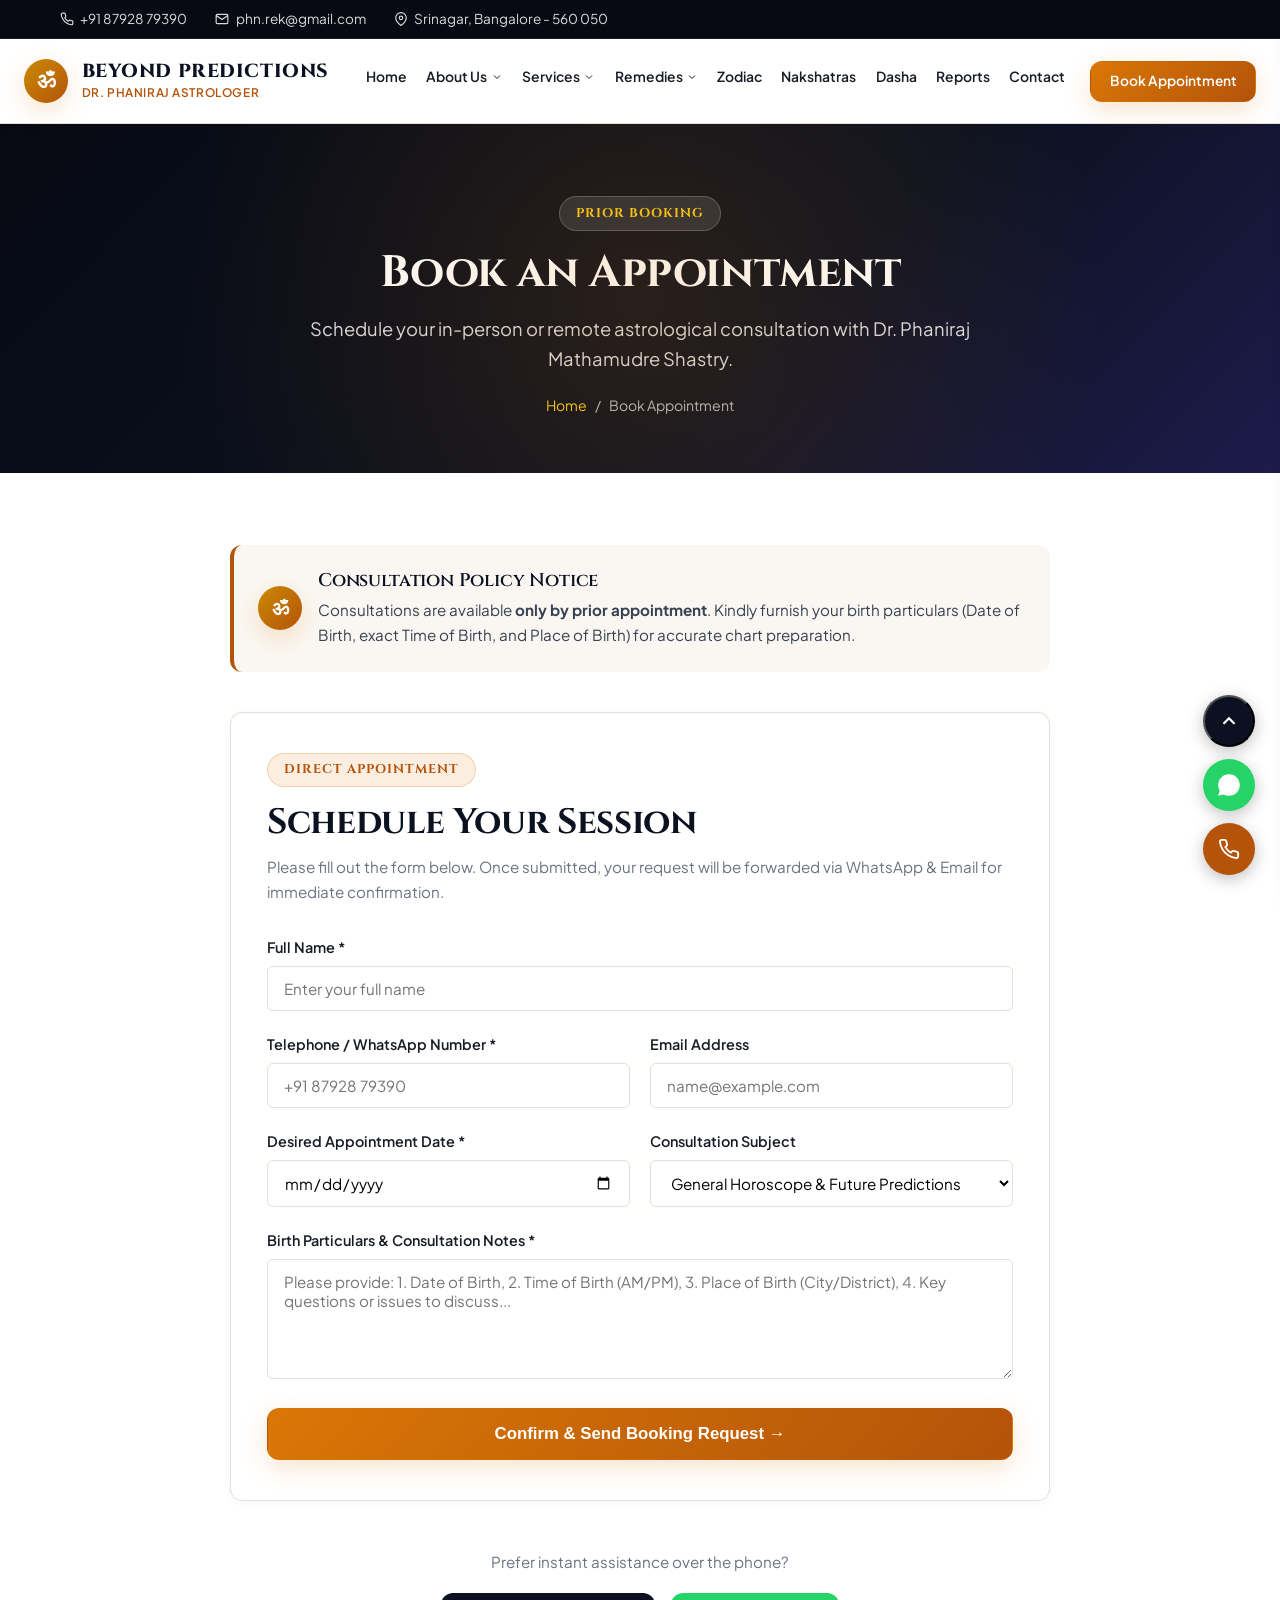
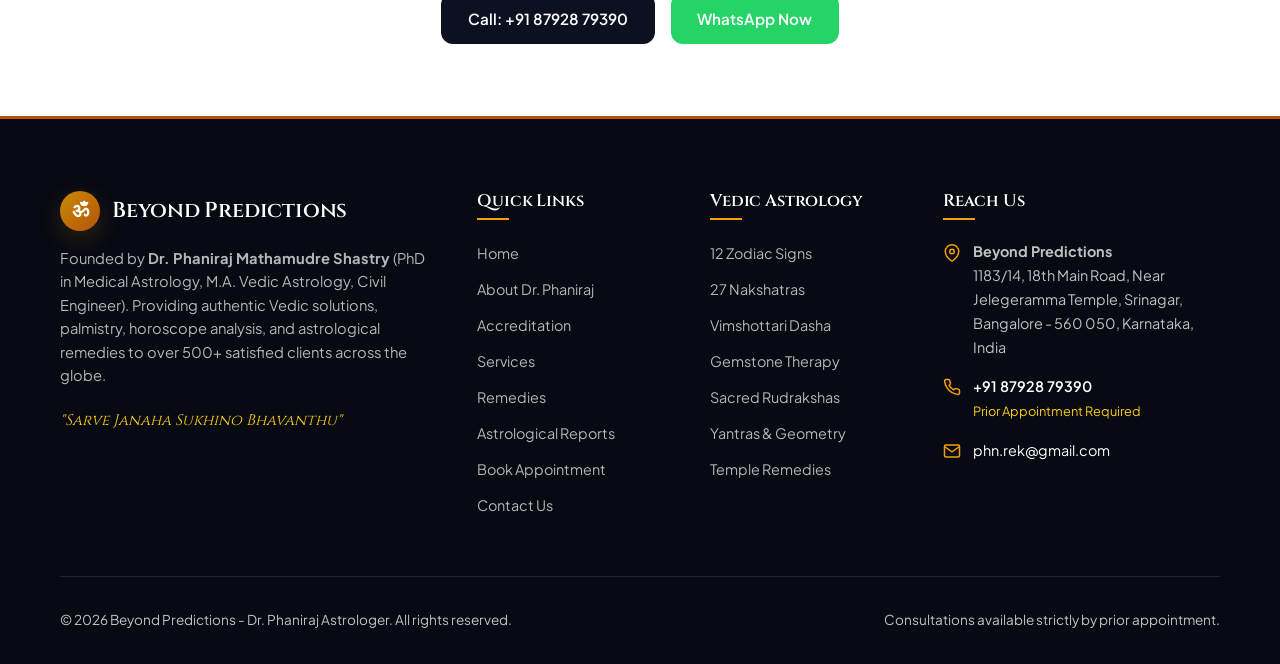
==== appointment.html @ e9496121 "feat: modernize Beyond Predictions website with responsive UI, dynamic carousels, and consolidated a" ====
<!DOCTYPE html>
<html lang="en">
<head>
  <meta charset="UTF-8">
  <meta name="viewport" content="width=device-width, initial-scale=1.0">
  <title>Book an Appointment | Beyond Predictions - Dr. Phaniraj Astrologer</title>
  <meta name="description" content="Book an astrological consultation with Dr. Phaniraj Astrologer in Bangalore. Consultation strictly by prior appointment.">
  <link rel="icon" href="data:image/svg+xml,<svg xmlns=%22http://www.w3.org/2000/svg%22 viewBox=%220 0 100 100%22><text y=%22.9em%22 font-size=%2290%22>ॐ</text></svg>">
  <link rel="stylesheet" href="css/style.css">
</head>
<body>
  <!-- Top Contact Bar -->
  <div class="top-bar">
    <div class="container">
      <div class="top-bar-info">
        <a href="tel:+918792879390">
          <svg width="14" height="14" fill="none" stroke="currentColor" stroke-width="2" viewBox="0 0 24 24"><path d="M22 16.92v3a2 2 0 0 1-2.18 2 19.79 19.79 0 0 1-8.63-3.07 19.5 19.5 0 0 1-6-6 19.79 19.79 0 0 1-3.07-8.67A2 2 0 0 1 4.11 2h3a2 2 0 0 1 2 1.72 12.84 12.84 0 0 0 .7 2.81 2 2 0 0 1-.45 2.11L8.09 9.91a16 16 0 0 0 6 6l1.27-1.27a2 2 0 0 1 2.11-.45 12.84 12.84 0 0 0 2.81.7A2 2 0 0 1 22 16.92z"></path></svg>
          <span>+91 87928 79390</span>
        </a>
        <a href="mailto:phn.rek@gmail.com">
          <svg width="14" height="14" fill="none" stroke="currentColor" stroke-width="2" viewBox="0 0 24 24"><path d="M4 4h16c1.1 0 2 .9 2 2v12c0 1.1-.9 2-2 2H4c-1.1 0-2-.9-2-2V6c0-1.1.9-2 2-2z"></path><polyline points="22,6 12,13 2,6"></polyline></svg>
          <span class="desktop-text">phn.rek@gmail.com</span>
          <span class="mobile-text">Email</span>
        </a>
        <a href="https://www.google.com/maps/search/?api=1&query=Dr.+Phaniraj+Mathamudre+Shastry+(Astrologer)" target="_blank" rel="noopener noreferrer" title="View location on Google Maps">
          <svg width="14" height="14" fill="none" stroke="currentColor" stroke-width="2" viewBox="0 0 24 24"><path d="M21 10c0 7-9 13-9 13s-9-6-9-13a9 9 0 0 1 18 0z"></path><circle cx="12" cy="10" r="3"></circle></svg>
          <span class="desktop-text">Srinagar, Bangalore - 560 050</span>
          <span class="mobile-text">Bangalore</span>
        </a>
      </div>
    </div>
  </div>
  <!-- Main Navigation Header -->
  <header class="site-header">
    <div class="container header-container">
      <a href="index.html" class="brand-logo" title="Beyond Predictions - Dr. Phaniraj Astrologer">
        <div class="brand-emblem">ॐ</div>
        <div class="brand-text">
          <span class="brand-title">BEYOND PREDICTIONS</span>
          <span class="brand-subtitle">Dr. Phaniraj Astrologer</span>
        </div>
      </a>

      <!-- Desktop Nav -->
      <nav>
        <ul class="nav-menu">
          <li class="nav-item">
            <a href="index.html" class="nav-link ">Home</a>
          </li>
          <li class="nav-item">
            <a href="DrPhaniraj.html" class="nav-link ">
              About Us
              <svg class="dropdown-arrow" fill="none" stroke="currentColor" stroke-width="2" viewBox="0 0 24 24"><polyline points="6 9 12 15 18 9"></polyline></svg>
            </a>
            <ul class="dropdown-menu">
              <li><a href="DrPhaniraj.html" class="dropdown-link">About Dr. Phaniraj</a></li>
              <li><a href="DrPhaniraj.html#accreditation" class="dropdown-link">Accreditation &amp; Awards</a></li>
            </ul>
          </li>
          <li class="nav-item">
            <a href="services.html" class="nav-link ">
              Services
              <svg class="dropdown-arrow" fill="none" stroke="currentColor" stroke-width="2" viewBox="0 0 24 24"><polyline points="6 9 12 15 18 9"></polyline></svg>
            </a>
            <ul class="dropdown-menu">
              <li><a href="services.html#hw-problems" class="dropdown-link">Husband &amp; Wife Problem</a></li>
              <li><a href="services.html#fin-problems" class="dropdown-link">Financial Problems</a></li>
              <li><a href="services.html#fam-problems" class="dropdown-link">Family Problem</a></li>
              <li><a href="services.html#fut-predictions" class="dropdown-link">Future Predictions</a></li>
              <li><a href="services.html#love-marriage" class="dropdown-link">Love Marriage</a></li>
              <li><a href="services.html#marriage-compatibility" class="dropdown-link">Marriage Compatibility</a></li>
              <li><a href="services.html#health-problems" class="dropdown-link">Health Problem</a></li>
              <li><a href="services.html#child-education" class="dropdown-link">Child Education</a></li>
              <li><a href="services.html#marital-affairs" class="dropdown-link">Extramarital Affairs</a></li>
            </ul>
          </li>
          <li class="nav-item">
            <a href="remedies.html" class="nav-link ">
              Remedies
              <svg class="dropdown-arrow" fill="none" stroke="currentColor" stroke-width="2" viewBox="0 0 24 24"><polyline points="6 9 12 15 18 9"></polyline></svg>
            </a>
            <ul class="dropdown-menu">
              <li><a href="remedies.html#gems-stone" class="dropdown-link">Gemstones</a></li>
              <li><a href="remedies.html#rudrakshas" class="dropdown-link">Rudrakshas</a></li>
              <li><a href="remedies.html#yantras" class="dropdown-link">Yantras</a></li>
              <li><a href="remedies.html#temples" class="dropdown-link">Temples Guide</a></li>
              <li><a href="remedies.html#alms" class="dropdown-link">Mantras &amp; Charity</a></li>
            </ul>
          </li>
          <li class="nav-item">
            <a href="zodiac.html" class="nav-link ">Zodiac</a>
          </li>
          <li class="nav-item">
            <a href="nakshatras.html" class="nav-link ">Nakshatras</a>
          </li>
          <li class="nav-item">
            <a href="dasha.html" class="nav-link ">Dasha</a>
          </li>
          <li class="nav-item">
            <a href="report.html" class="nav-link ">Reports</a>
          </li>
          <li class="nav-item">
            <a href="contact.html" class="nav-link ">Contact</a>
          </li>
        </ul>
      </nav>

      <div class="header-actions">
        <a href="appointment.html" class="btn btn-primary btn-sm header-cta-btn">Book Appointment</a>
        <button class="mobile-menu-btn" aria-label="Open Navigation Menu">
          <svg width="28" height="28" fill="none" stroke="currentColor" stroke-width="2" viewBox="0 0 24 24"><line x1="3" y1="12" x2="21" y2="12"></line><line x1="3" y1="6" x2="21" y2="6"></line><line x1="3" y1="18" x2="21" y2="18"></line></svg>
        </button>
      </div>
    </div>
  </header>

  <!-- Mobile Drawer -->
  <div class="drawer-backdrop"></div>
  <aside class="mobile-drawer">
    <div class="drawer-header">
      <div class="brand-logo">
        <div class="brand-emblem" style="width: 36px; height: 36px; font-size: 1.1rem;">ॐ</div>
        <span class="brand-title" style="font-size: 1.05rem;">Beyond Predictions</span>
      </div>
      <button class="drawer-close-btn" aria-label="Close Navigation Menu">&times;</button>
    </div>
    <ul class="drawer-menu">
      <li><a href="index.html" class="">Home</a></li>
      <li>
        <a href="DrPhaniraj.html" class="">About Dr. Phaniraj</a>
        <ul class="drawer-submenu">
          <li><a href="DrPhaniraj.html#accreditation">Accreditation &amp; Awards</a></li>
        </ul>
      </li>
      <li>
        <a href="services.html" class="">Astrology Services</a>
        <ul class="drawer-submenu">
          <li><a href="services.html#hw-problems">Husband &amp; Wife Problem</a></li>
          <li><a href="services.html#fin-problems">Financial Problems</a></li>
          <li><a href="services.html#fam-problems">Family Problem</a></li>
          <li><a href="services.html#fut-predictions">Future Predictions</a></li>
          <li><a href="services.html#love-marriage">Love Marriage</a></li>
          <li><a href="services.html#marriage-compatibility">Marriage Compatibility</a></li>
          <li><a href="services.html#health-problems">Health Problem</a></li>
          <li><a href="services.html#child-education">Child Education</a></li>
          <li><a href="services.html#marital-affairs">Extramarital Affairs</a></li>
        </ul>
      </li>
      <li>
        <a href="remedies.html" class="">Vedic Remedies</a>
        <ul class="drawer-submenu">
          <li><a href="remedies.html#gems-stone">Gemstones</a></li>
          <li><a href="remedies.html#rudrakshas">Rudrakshas</a></li>
          <li><a href="remedies.html#yantras">Yantras</a></li>
          <li><a href="remedies.html#temples">Temples Guide</a></li>
          <li><a href="remedies.html#alms">Mantras &amp; Charity</a></li>
        </ul>
      </li>
      <li><a href="zodiac.html" class="">Zodiac Signs</a></li>
      <li><a href="nakshatras.html" class="">27 Nakshatras</a></li>
      <li><a href="dasha.html" class="">Dasha</a></li>
      <li><a href="report.html" class="">Astrological Reports</a></li>
      <li><a href="contact.html" class="">Contact Us</a></li>
    </ul>
    <div class="drawer-footer">
      <a href="appointment.html" class="btn btn-primary" style="width: 100%;">Book Appointment</a>
      <a href="https://wa.me/918792879390" target="_blank" class="btn btn-whatsapp" style="width: 100%;">WhatsApp Us</a>
    </div>
  </aside>
<main>
  <!-- Page Hero Banner -->
  <section class="page-hero">
    <div class="container">
      <span class="badge-spiritual" style="background: rgba(255,255,255,0.12); color: var(--gold-400); border-color: rgba(255,255,255,0.2);">Prior Booking</span>
      <h1>Book an Appointment</h1>
      <p>Schedule your in-person or remote astrological consultation with Dr. Phaniraj Mathamudre Shastry.</p>
      <div class="breadcrumbs">
        <a href="index.html">Home</a>
        <span>/</span>
        <span>Book Appointment</span>
      </div>
    </div>
  </section>

  <!-- Appointment Booking Section -->
  <section class="section bg-white">
    <div class="container" style="max-width: 860px;">
      <!-- Notice Alert -->
      <div style="background: var(--bg-warm); border-left: 4px solid var(--amber-primary); padding: 1.5rem; border-radius: var(--radius-md); margin-bottom: 2.5rem; display: flex; align-items: center; gap: 1rem;">
        <div class="brand-emblem" style="width: 44px; height: 44px; font-size: 1.25rem;">ॐ</div>
        <div>
          <h4 style="margin-bottom: 0.25rem; color: var(--cosmic-navy);">Consultation Policy Notice</h4>
          <p style="margin-bottom: 0; color: var(--text-body); font-size: 0.95rem;">
            Consultations are available <strong>only by prior appointment</strong>. Kindly furnish your birth particulars (Date of Birth, exact Time of Birth, and Place of Birth) for accurate chart preparation.
          </p>
        </div>
      </div>

      <!-- Booking Form -->
      <div class="form-card">
        <span class="badge-spiritual">Direct Appointment</span>
        <h2 style="margin-bottom: 0.5rem;">Schedule Your Session</h2>
        <p style="color: var(--text-muted); font-size: 0.95rem; margin-bottom: 2rem;">Please fill out the form below. Once submitted, your request will be forwarded via WhatsApp &amp; Email for immediate confirmation.</p>

        <form class="astrology-form" id="appointmentPageForm">
          <div class="form-group">
            <label class="form-label" for="apptName">Full Name *</label>
            <input type="text" name="fname" id="apptName" class="form-control" placeholder="Enter your full name" required>
          </div>

          <div class="form-row">
            <div class="form-group">
              <label class="form-label" for="apptPhone">Telephone / WhatsApp Number *</label>
              <input type="tel" name="telephone" id="apptPhone" class="form-control" placeholder="+91 87928 79390" required>
            </div>
            <div class="form-group">
              <label class="form-label" for="apptEmail">Email Address</label>
              <input type="email" name="email" id="apptEmail" class="form-control" placeholder="name@example.com">
            </div>
          </div>

          <div class="form-row">
            <div class="form-group">
              <label class="form-label" for="apptDate">Desired Appointment Date *</label>
              <input type="date" name="date" id="apptDate" class="form-control" required>
            </div>
            <div class="form-group">
              <label class="form-label" for="apptService">Consultation Subject</label>
              <select name="service" id="apptService" class="form-control">
                <option value="Horoscope & Future Predictions">General Horoscope &amp; Future Predictions</option>
                <option value="Husband & Wife Problem">Husband &amp; Wife Problem</option>
                <option value="Financial & Business Problems">Financial &amp; Business Problems</option>
                <option value="Family Problems">Family Problems</option>
                <option value="Marriage Compatibility">Marriage Compatibility (Kundali Milan)</option>
                <option value="Health & Medical Astrology">Health &amp; Medical Astrology</option>
                <option value="Child Education & Career">Child Education &amp; Career</option>
                <option value="Gemstones & Rudrakshas">Gemstones &amp; Rudrakshas Recommendation</option>
                <option value="50-Page Astrology Report">50-Page Astrology Report (₹750/-)</option>
              </select>
            </div>
          </div>

          <div class="form-group">
            <label class="form-label" for="apptContent">Birth Particulars &amp; Consultation Notes *</label>
            <textarea name="content" id="apptContent" class="form-control" placeholder="Please provide: 1. Date of Birth, 2. Time of Birth (AM/PM), 3. Place of Birth (City/District), 4. Key questions or issues to discuss..." required></textarea>
          </div>

          <button type="submit" class="btn btn-primary btn-lg" style="width: 100%;">
            Confirm &amp; Send Booking Request &rarr;
          </button>
        </form>
      </div>

      <div style="margin-top: 3rem; text-align: center;">
        <p style="color: var(--text-muted); font-size: 0.95rem;">Prefer instant assistance over the phone?</p>
        <div style="display: flex; justify-content: center; gap: 1rem; flex-wrap: wrap;">
          <a href="tel:+918792879390" class="btn btn-secondary">Call: +91 87928 79390</a>
          <a href="https://wa.me/918792879390" target="_blank" class="btn btn-whatsapp">WhatsApp Now</a>
        </div>
      </div>
    </div>
  </section>
</main>
  <!-- Footer -->
  <footer class="site-footer">
    <div class="container">
      <div class="footer-grid">
        <div class="footer-brand">
          <div style="display: flex; align-items: center; gap: 0.75rem; margin-bottom: 1rem;">
            <div class="brand-emblem" style="width: 40px; height: 40px; font-size: 1.25rem;">ॐ</div>
            <h3 style="margin-bottom: 0;">Beyond Predictions</h3>
          </div>
          <p>Founded by <strong>Dr. Phaniraj Mathamudre Shastry</strong> (PhD in Medical Astrology, M.A. Vedic Astrology, Civil Engineer). Providing authentic Vedic solutions, palmistry, horoscope analysis, and astrological remedies to over 500+ satisfied clients across the globe.</p>
          <div style="margin-top: 1.25rem; font-style: italic; color: var(--gold-400); font-family: var(--font-heading); font-size: 0.95rem;">
            "Sarve Janaha Sukhino Bhavanthu"
          </div>
        </div>

        <div class="footer-col">
          <h4>Quick Links</h4>
          <ul class="footer-links">
            <li><a href="index.html">Home</a></li>
            <li><a href="DrPhaniraj.html">About Dr. Phaniraj</a></li>
            <li><a href="DrPhaniraj.html#accreditation">Accreditation</a></li>
            <li><a href="services.html">Services</a></li>
            <li><a href="remedies.html">Remedies</a></li>
            <li><a href="report.html">Astrological Reports</a></li>
            <li><a href="appointment.html">Book Appointment</a></li>
            <li><a href="contact.html">Contact Us</a></li>
          </ul>
        </div>

        <div class="footer-col">
          <h4>Vedic Astrology</h4>
          <ul class="footer-links">
            <li><a href="zodiac.html">12 Zodiac Signs</a></li>
            <li><a href="nakshatras.html">27 Nakshatras</a></li>
            <li><a href="dasha.html">Vimshottari Dasha</a></li>
            <li><a href="remedies.html#gems-stone">Gemstone Therapy</a></li>
            <li><a href="remedies.html#rudrakshas">Sacred Rudrakshas</a></li>
            <li><a href="remedies.html#yantras">Yantras &amp; Geometry</a></li>
            <li><a href="remedies.html#temples">Temple Remedies</a></li>
          </ul>
        </div>

        <div class="footer-col">
          <h4>Reach Us</h4>
          <div class="footer-contact-item">
            <svg width="18" height="18" fill="none" stroke="currentColor" stroke-width="2" viewBox="0 0 24 24"><path d="M21 10c0 7-9 13-9 13s-9-6-9-13a9 9 0 0 1 18 0z"></path><circle cx="12" cy="10" r="3"></circle></svg>
            <div>
              <strong>Beyond Predictions</strong><br/>
              1183/14, 18th Main Road, Near Jelegeramma Temple, Srinagar, Bangalore - 560 050, Karnataka, India
            </div>
          </div>
          <div class="footer-contact-item">
            <svg width="18" height="18" fill="none" stroke="currentColor" stroke-width="2" viewBox="0 0 24 24"><path d="M22 16.92v3a2 2 0 0 1-2.18 2 19.79 19.79 0 0 1-8.63-3.07 19.5 19.5 0 0 1-6-6 19.79 19.79 0 0 1-3.07-8.67A2 2 0 0 1 4.11 2h3a2 2 0 0 1 2 1.72 12.84 12.84 0 0 0 .7 2.81 2 2 0 0 1-.45 2.11L8.09 9.91a16 16 0 0 0 6 6l1.27-1.27a2 2 0 0 1 2.11-.45 12.84 12.84 0 0 0 2.81.7A2 2 0 0 1 22 16.92z"></path></svg>
            <div>
              <a href="tel:+918792879390" style="color: #ffffff; font-weight: 600;">+91 87928 79390</a><br/>
              <span style="font-size: 0.8rem; color: var(--gold-400);">Prior Appointment Required</span>
            </div>
          </div>
          <div class="footer-contact-item">
            <svg width="18" height="18" fill="none" stroke="currentColor" stroke-width="2" viewBox="0 0 24 24"><path d="M4 4h16c1.1 0 2 .9 2 2v12c0 1.1-.9 2-2 2H4c-1.1 0-2-.9-2-2V6c0-1.1.9-2 2-2z"></path><polyline points="22,6 12,13 2,6"></polyline></svg>
            <div>
              <a href="mailto:phn.rek@gmail.com" style="color: #ffffff;">phn.rek@gmail.com</a>
            </div>
          </div>
        </div>
      </div>

      <div class="footer-bottom">
        <div>
          &copy; 2026 Beyond Predictions - Dr. Phaniraj Astrologer. All rights reserved.
        </div>
        <div>
          Consultations available strictly by prior appointment.
        </div>
      </div>
    </div>
  </footer>

  <!-- Floating Action Buttons -->
  <div class="fab-container">
    <button class="fab-btn back-to-top" aria-label="Scroll to top">
      <svg width="22" height="22" fill="none" stroke="currentColor" stroke-width="2.5" viewBox="0 0 24 24"><polyline points="18 15 12 9 6 15"></polyline></svg>
    </button>
    <a href="https://wa.me/918792879390" target="_blank" class="fab-btn fab-whatsapp" aria-label="Chat on WhatsApp" title="WhatsApp Us">
      <svg width="26" height="26" fill="currentColor" viewBox="0 0 24 24"><path d="M12.031 6.172c-3.181 0-5.767 2.586-5.768 5.766-.001 1.298.38 2.27 1.019 3.287l-.582 2.128 2.182-.573c.978.58 1.911.928 3.145.929 3.178 0 5.767-2.587 5.768-5.766.001-3.187-2.575-5.77-5.764-5.771zm3.392 8.244c-.144.405-.837.774-1.17.824-.312.045-.694.072-2.115-.516-1.785-.738-2.92-2.553-3.01-2.671-.088-.118-.72-1.02-.72-1.944 0-.924.472-1.378.64-1.568.169-.19.37-.238.494-.238.125 0 .25 0 .36.006.116.006.27-.044.422.321.157.378.536 1.309.584 1.405.048.096.08.209.016.336-.064.127-.097.206-.192.318-.096.112-.202.25-.288.336-.097.097-.198.203-.086.395.112.192.497.82 1.066 1.328.733.654 1.352.856 1.545.952.192.096.305.08.417-.048.112-.128.481-.561.61-.754.128-.192.257-.16.433-.096.176.064 1.116.526 1.308.622.192.096.32.144.368.224.048.08.048.464-.096.869zM12 2C6.477 2 2 6.477 2 12c0 1.89.525 3.66 1.438 5.168L2 22l4.98-1.307A9.957 9.957 0 0 0 12 22c5.523 0 10-4.477 10-10S17.523 2 12 2z"/></svg>
    </a>
    <a href="tel:+918792879390" class="fab-btn fab-call" aria-label="Call Dr. Phaniraj" title="Call Now">
      <svg width="22" height="22" fill="none" stroke="currentColor" stroke-width="2" viewBox="0 0 24 24"><path d="M22 16.92v3a2 2 0 0 1-2.18 2 19.79 19.79 0 0 1-8.63-3.07 19.5 19.5 0 0 1-6-6 19.79 19.79 0 0 1-3.07-8.67A2 2 0 0 1 4.11 2h3a2 2 0 0 1 2 1.72 12.84 12.84 0 0 0 .7 2.81 2 2 0 0 1-.45 2.11L8.09 9.91a16 16 0 0 0 6 6l1.27-1.27a2 2 0 0 1 2.11-.45 12.84 12.84 0 0 0 2.81.7A2 2 0 0 1 22 16.92z"></path></svg>
    </a>
  </div>

  <!-- Submission / Confirmation Modal -->
  <div class="custom-modal" id="successModal">
    <div class="custom-modal-card">
      <div style="font-size: 3rem; margin-bottom: 0.5rem;">🙏</div>
      <h3 style="color: var(--cosmic-navy); margin-bottom: 0.5rem;">Booking Request Ready</h3>
      <p style="color: var(--text-muted); font-size: 0.95rem; margin-bottom: 1.5rem;">
        Thank you for submitting your details. To confirm your appointment with Dr. Phaniraj immediately, please choose your preferred method below:
      </p>
      <div style="display: flex; flex-direction: column; gap: 0.85rem;">
        <a href="#" id="modalWhatsappBtn" target="_blank" class="btn btn-whatsapp" style="width: 100%;">
          <svg width="20" height="20" fill="currentColor" viewBox="0 0 24 24"><path d="M12.031 6.172c-3.181 0-5.767 2.586-5.768 5.766-.001 1.298.38 2.27 1.019 3.287l-.582 2.128 2.182-.573c.978.58 1.911.928 3.145.929 3.178 0 5.767-2.587 5.768-5.766.001-3.187-2.575-5.77-5.764-5.771zm3.392 8.244c-.144.405-.837.774-1.17.824-.312.045-.694.072-2.115-.516-1.785-.738-2.92-2.553-3.01-2.671-.088-.118-.72-1.02-.72-1.944 0-.924.472-1.378.64-1.568.169-.19.37-.238.494-.238.125 0 .25 0 .36.006.116.006.27-.044.422.321.157.378.536 1.309.584 1.405.048.096.08.209.016.336-.064.127-.097.206-.192.318-.096.112-.202.25-.288.336-.097.097-.198.203-.086.395.112.192.497.82 1.066 1.328.733.654 1.352.856 1.545.952.192.096.305.08.417-.048.112-.128.481-.561.61-.754.128-.192.257-.16.433-.096.176.064 1.116.526 1.308.622.192.096.32.144.368.224.048.08.048.464-.096.869zM12 2C6.477 2 2 6.477 2 12c0 1.89.525 3.66 1.438 5.168L2 22l4.98-1.307A9.957 9.957 0 0 0 12 22c5.523 0 10-4.477 10-10S17.523 2 12 2z"/></svg>
          Send via WhatsApp (+91 87928 79390)
        </a>
        <a href="#" id="modalEmailBtn" class="btn btn-secondary" style="width: 100%;">
          <svg width="20" height="20" fill="none" stroke="currentColor" stroke-width="2" viewBox="0 0 24 24"><path d="M4 4h16c1.1 0 2 .9 2 2v12c0 1.1-.9 2-2 2H4c-1.1 0-2-.9-2-2V6c0-1.1.9-2 2-2z"></path><polyline points="22,6 12,13 2,6"></polyline></svg>
          Send via Email (phn.rek@gmail.com)
        </a>
        <button type="button" id="modalCloseBtn" class="btn btn-outline" style="width: 100%;">Close</button>
      </div>
    </div>
  </div>

  <!-- Lightbox Modal -->
  <div class="lightbox-modal" id="lightboxModal">
    <div class="lightbox-content">
      <button class="lightbox-close" aria-label="Close Preview">&times;</button>
      <img src="" alt="Accreditation Preview" class="lightbox-img" />
      <div class="lightbox-caption"></div>
    </div>
  </div>
<script src="js/main.js"></script>
</body>
</html>
---- css/style.css ----
/* ==========================================================================
   BEYOND PREDICTIONS - MODERN VEDIC ASTROLOGY DESIGN SYSTEM
   Dr. Phaniraj Astrologer | Pure HTML5, CSS3 & JavaScript for GitHub Pages
   ========================================================================== */

/* --- GOOGLE FONTS --- */
@import url('https://fonts.googleapis.com/css2?family=Cinzel:wght@500;600;700;800;900&family=Playfair+Display:ital,wght@0,500;0,600;0,700;1,500&family=Plus+Jakarta+Sans:wght@300;400;500;600;700&display=swap');

/* --- CSS VARIABLES --- */
:root {
  /* Color Palette - Vedic Luxury & Cosmic Midnight */
  --gold-50: #fefce8;
  --gold-100: #fef9c3;
  --gold-200: #fef08a;
  --gold-400: #facc15;
  --gold-500: #eab308;
  --gold-600: #ca8a04;
  --gold-700: #a16207;
  --gold-800: #854d0e;
  
  --amber-primary: #b45309;
  --amber-light: #d97706;
  --amber-bright: #f59e0b;
  --amber-glow: rgba(217, 119, 6, 0.25);
  
  --cosmic-navy: #0b1120;
  --cosmic-slate: #1e293b;
  --cosmic-indigo: #1e1b4b;
  --cosmic-dark: #070a13;
  
  --bg-warm: #faf7f2;
  --bg-cream: #f4efe6;
  --surface-card: #ffffff;
  --surface-card-hover: #fdfbf7;
  
  --text-dark: #181c24;
  --text-body: #374151;
  --text-muted: #6b7280;
  --text-light: #f9fafb;
  
  --border-subtle: #e7dfd5;
  --border-gold: rgba(180, 83, 9, 0.35);
  
  --shadow-sm: 0 2px 8px rgba(11, 17, 32, 0.04);
  --shadow-md: 0 6px 20px rgba(11, 17, 32, 0.08);
  --shadow-lg: 0 12px 32px rgba(11, 17, 32, 0.12);
  --shadow-gold: 0 8px 24px rgba(217, 119, 6, 0.2);
  
  /* Typography */
  --font-serif: 'Playfair Display', Georgia, serif;
  --font-heading: 'Cinzel', 'Playfair Display', serif;
  --font-sans: 'Plus Jakarta Sans', -apple-system, BlinkMacSystemFont, "Segoe UI", Roboto, sans-serif;
  
  /* Radii & Transitions */
  --radius-sm: 6px;
  --radius-md: 12px;
  --radius-lg: 20px;
  --radius-full: 9999px;
  --transition: all 0.3s cubic-bezier(0.4, 0, 0.2, 1);
}

/* --- RESET & GLOBAL STYLES --- */
*, *::before, *::after {
  box-sizing: border-box;
  margin: 0;
  padding: 0;
}

html {
  scroll-behavior: smooth;
  font-size: 16px;
  text-rendering: optimizeLegibility;
  -webkit-font-smoothing: antialiased;
}

body {
  font-family: var(--font-sans);
  background-color: var(--bg-warm);
  color: var(--text-body);
  line-height: 1.65;
  overflow-x: hidden;
  min-height: 100vh;
  display: flex;
  flex-direction: column;
}

img {
  max-width: 100%;
  height: auto;
  display: block;
}

a {
  color: var(--amber-primary);
  text-decoration: none;
  transition: var(--transition);
}

a:hover {
  color: var(--amber-light);
}

h1, h2, h3, h4, h5, h6 {
  font-family: var(--font-heading);
  color: var(--cosmic-navy);
  line-height: 1.3;
  margin-bottom: 0.75rem;
  letter-spacing: -0.01em;
}

h1 { font-size: clamp(2rem, 4vw, 2.75rem); font-weight: 700; }
h2 { font-size: clamp(1.6rem, 3vw, 2.2rem); font-weight: 700; }
h3 { font-size: clamp(1.25rem, 2.2vw, 1.5rem); font-weight: 600; }
h4 { font-size: 1.15rem; font-weight: 600; }

p {
  margin-bottom: 1.15rem;
}

ul, ol {
  margin-bottom: 1.25rem;
  padding-left: 1.5rem;
}

li {
  margin-bottom: 0.5rem;
}

/* --- UTILITY CLASSES --- */
.container {
  width: 100%;
  max-width: 1200px;
  margin-left: auto;
  margin-right: auto;
  padding-left: 1.25rem;
  padding-right: 1.25rem;
}

.section {
  padding: 4.5rem 0;
}

.section-sm {
  padding: 2.5rem 0;
}

.bg-white {
  background-color: #ffffff;
}

.bg-cream {
  background-color: var(--bg-cream);
}

.bg-cosmic {
  background: linear-gradient(135deg, var(--cosmic-navy) 0%, var(--cosmic-indigo) 100%);
  color: #f1f5f9;
}

.bg-cosmic h1, .bg-cosmic h2, .bg-cosmic h3, .bg-cosmic h4 {
  color: #ffffff;
}

.text-center { text-align: center; }
.text-gold { color: var(--gold-600); }
.text-amber { color: var(--amber-light); }

.badge-spiritual {
  display: inline-flex;
  align-items: center;
  gap: 0.4rem;
  padding: 0.35rem 1rem;
  border-radius: var(--radius-full);
  background: rgba(217, 119, 6, 0.12);
  color: var(--amber-primary);
  font-family: var(--font-heading);
  font-size: 0.8rem;
  font-weight: 700;
  letter-spacing: 0.08em;
  text-transform: uppercase;
  margin-bottom: 0.85rem;
  border: 1px solid rgba(217, 119, 6, 0.25);
}

.section-title-wrap {
  text-align: center;
  max-width: 760px;
  margin: 0 auto 3rem auto;
}

.section-title-wrap .gold-divider {
  width: 60px;
  height: 3px;
  background: linear-gradient(90deg, transparent, var(--amber-bright), transparent);
  margin: 0.75rem auto 1.25rem auto;
  border-radius: 2px;
}

.section-title-wrap p {
  color: var(--text-muted);
  font-size: 1.05rem;
}

/* --- BUTTONS --- */
.btn {
  display: inline-flex;
  align-items: center;
  justify-content: center;
  gap: 0.5rem;
  padding: 0.75rem 1.6rem;
  font-size: 0.95rem;
  font-weight: 600;
  border-radius: var(--radius-md);
  border: 1px solid transparent;
  cursor: pointer;
  transition: var(--transition);
  text-align: center;
  white-space: nowrap;
}

.btn-primary {
  background: linear-gradient(135deg, var(--amber-light) 0%, var(--amber-primary) 100%);
  color: #ffffff;
  box-shadow: var(--shadow-gold);
}

.btn-primary:hover {
  background: linear-gradient(135deg, var(--amber-bright) 0%, var(--amber-light) 100%);
  color: #ffffff;
  transform: translateY(-2px);
  box-shadow: 0 10px 28px rgba(217, 119, 6, 0.35);
}

.btn-secondary {
  background: var(--cosmic-navy);
  color: #ffffff;
}

.btn-secondary:hover {
  background: var(--cosmic-slate);
  color: #ffffff;
  transform: translateY(-2px);
}

.btn-outline {
  background: transparent;
  border-color: var(--amber-primary);
  color: var(--amber-primary);
}

.btn-outline:hover {
  background: var(--amber-primary);
  color: #ffffff;
  transform: translateY(-2px);
}

.btn-outline-white {
  background: transparent;
  border-color: rgba(255, 255, 255, 0.4);
  color: #ffffff;
}

.btn-outline-white:hover {
  background: #ffffff;
  color: var(--cosmic-navy);
  border-color: #ffffff;
}

.btn-whatsapp {
  background: #25D366;
  color: #ffffff;
  font-weight: 600;
}

.btn-whatsapp:hover {
  background: #20bd5a;
  color: #ffffff;
  transform: translateY(-2px);
  box-shadow: 0 8px 20px rgba(37, 211, 102, 0.3);
}

.btn-sm {
  padding: 0.45rem 1rem;
  font-size: 0.85rem;
}

.btn-lg {
  padding: 0.95rem 2.2rem;
  font-size: 1.05rem;
}

/* --- TOP ANNOUNCEMENT BAR --- */
.top-bar {
  background: var(--cosmic-dark);
  color: rgba(255, 255, 255, 0.85);
  font-size: 0.85rem;
  padding: 0.5rem 0;
  border-bottom: 1px solid rgba(255, 255, 255, 0.08);
}

.top-bar .container {
  display: flex;
  justify-content: flex-start;
  align-items: center;
  flex-wrap: wrap;
  gap: 0.5rem;
}

.top-bar-info {
  display: flex;
  align-items: center;
  gap: 1.75rem;
  flex-wrap: wrap;
}

.top-bar-info a {
  color: rgba(255, 255, 255, 0.85);
  display: inline-flex;
  align-items: center;
  gap: 0.4rem;
}

.top-bar-info a:hover {
  color: var(--gold-400);
}

.desktop-text {
  display: inline;
}

.mobile-text {
  display: none;
}

.top-bar-notice {
  color: var(--gold-400);
  font-weight: 500;
  display: inline-flex;
  align-items: center;
  gap: 0.35rem;
}

/* --- HEADER & NAVIGATION --- */
.site-header {
  position: sticky;
  top: 0;
  z-index: 1000;
  background: rgba(255, 255, 255, 0.96);
  backdrop-filter: blur(10px);
  -webkit-backdrop-filter: blur(10px);
  border-bottom: 1px solid var(--border-subtle);
  transition: var(--transition);
}

.site-header.scrolled {
  box-shadow: var(--shadow-md);
  background: #ffffff;
}

.header-container {
  display: flex;
  align-items: center;
  justify-content: space-between;
  height: 84px;
  max-width: 1400px;
  width: 100%;
  padding-left: 1.5rem;
  padding-right: 1.5rem;
  box-sizing: border-box;
}

.brand-logo {
  display: flex;
  align-items: center;
  gap: 0.85rem;
  margin-right: 1.25rem;
  text-decoration: none;
  flex-shrink: 0;
}

.brand-emblem {
  width: 44px;
  height: 44px;
  border-radius: 50%;
  background: linear-gradient(135deg, var(--gold-600) 0%, var(--amber-primary) 100%);
  display: flex;
  align-items: center;
  justify-content: center;
  color: #ffffff;
  font-family: var(--font-heading);
  font-size: 1.4rem;
  font-weight: 700;
  box-shadow: var(--shadow-gold);
  flex-shrink: 0;
}

.brand-text {
  display: flex;
  flex-direction: column;
}

.brand-title {
  font-family: var(--font-heading);
  font-size: 1.18rem;
  font-weight: 800;
  color: var(--cosmic-navy);
  letter-spacing: 0.03em;
  line-height: 1.15;
  white-space: nowrap;
}

.brand-subtitle {
  font-size: 0.74rem;
  font-weight: 600;
  color: var(--amber-primary);
  letter-spacing: 0.05em;
  text-transform: uppercase;
  white-space: nowrap;
}

/* Nav Menu Desktop */
.nav-menu {
  display: flex;
  align-items: center;
  list-style: none;
  gap: 0.1rem;
  margin: 0;
  padding: 0;
}

.nav-item {
  position: relative;
}

.nav-link {
  display: inline-flex;
  align-items: center;
  gap: 0.22rem;
  padding: 0.48rem 0.55rem;
  font-size: 0.87rem;
  font-weight: 600;
  color: var(--text-dark);
  border-radius: var(--radius-sm);
  transition: var(--transition);
  white-space: nowrap;
}

.nav-link:hover,
.nav-link.active {
  color: var(--amber-primary);
  background: rgba(217, 119, 6, 0.08);
}

.nav-link svg.dropdown-arrow {
  width: 12px;
  height: 12px;
  transition: transform 0.2s ease;
}

.nav-item:hover .nav-link svg.dropdown-arrow {
  transform: rotate(180deg);
}

/* Dropdown Menu */
.dropdown-menu {
  position: absolute;
  top: 100%;
  left: 0;
  min-width: 250px;
  background: #ffffff;
  border: 1px solid var(--border-subtle);
  border-radius: var(--radius-md);
  box-shadow: var(--shadow-lg);
  padding: 0.6rem 0;
  list-style: none;
  opacity: 0;
  visibility: hidden;
  transform: translateY(10px);
  transition: all 0.25s ease;
  z-index: 100;
}

.nav-item:hover .dropdown-menu {
  opacity: 1;
  visibility: visible;
  transform: translateY(0);
}

.dropdown-menu li {
  margin: 0;
}

.dropdown-link {
  display: block;
  padding: 0.55rem 1.25rem;
  font-size: 0.88rem;
  color: var(--text-body);
  font-weight: 500;
  transition: var(--transition);
}

.dropdown-link:hover {
  background: var(--bg-warm);
  color: var(--amber-primary);
  padding-left: 1.5rem;
}

.header-actions {
  display: flex;
  align-items: center;
  gap: 0.75rem;
  flex-shrink: 0;
  margin-left: 0.5rem;
}

.header-cta-btn {
  padding: 0.52rem 1.15rem;
  font-size: 0.86rem;
  font-weight: 600;
  white-space: nowrap;
  flex-shrink: 0;
}

.mobile-menu-btn {
  display: none;
  background: none;
  border: none;
  cursor: pointer;
  padding: 0.5rem;
  color: var(--cosmic-navy);
}

/* Mobile Offcanvas Drawer */
.mobile-drawer {
  position: fixed;
  top: 0;
  right: -320px;
  width: 300px;
  height: 100vh;
  background: #ffffff;
  box-shadow: -4px 0 24px rgba(0, 0, 0, 0.15);
  z-index: 2000;
  transition: right 0.35s ease-in-out;
  display: flex;
  flex-direction: column;
  overflow-y: auto;
}

.mobile-drawer.open {
  right: 0;
}

.drawer-header {
  display: flex;
  align-items: center;
  justify-content: space-between;
  padding: 1.25rem 1.5rem;
  border-bottom: 1px solid var(--border-subtle);
}

.drawer-close-btn {
  background: none;
  border: none;
  font-size: 1.5rem;
  cursor: pointer;
  color: var(--text-muted);
}

.drawer-menu {
  list-style: none;
  padding: 1rem 0;
  margin: 0;
}

.drawer-menu li {
  margin: 0;
}

.drawer-menu a {
  display: block;
  padding: 0.75rem 1.5rem;
  font-size: 0.98rem;
  font-weight: 600;
  color: var(--text-dark);
  border-bottom: 1px solid rgba(0, 0, 0, 0.04);
}

.drawer-menu a:hover,
.drawer-menu a.active {
  background: var(--bg-warm);
  color: var(--amber-primary);
}

.drawer-menu .drawer-submenu {
  list-style: none;
  padding-left: 1.5rem;
  background: var(--bg-warm);
}

.drawer-menu .drawer-submenu a {
  font-size: 0.88rem;
  font-weight: 500;
  color: var(--text-body);
  padding: 0.5rem 1rem;
}

.drawer-footer {
  padding: 1.5rem;
  margin-top: auto;
  border-top: 1px solid var(--border-subtle);
  display: flex;
  flex-direction: column;
  gap: 0.75rem;
}

.drawer-backdrop {
  position: fixed;
  inset: 0;
  background: rgba(11, 17, 32, 0.5);
  backdrop-filter: blur(4px);
  z-index: 1999;
  opacity: 0;
  visibility: hidden;
  transition: opacity 0.3s ease;
}

.drawer-backdrop.active {
  opacity: 1;
  visibility: visible;
}

/* --- HERO SLIDER / CAROUSEL --- */
.hero-slider-section {
  position: relative;
  overflow: hidden;
  background: var(--cosmic-navy);
  color: #ffffff;
  min-height: 520px;
  display: flex;
  align-items: center;
}

.hero-slider {
  position: relative;
  width: 100%;
  min-height: 520px;
}

.hero-slide {
  position: absolute;
  inset: 0;
  opacity: 0;
  visibility: hidden;
  transition: opacity 0.8s ease-in-out, visibility 0.8s ease-in-out;
  display: flex;
  align-items: center;
  background-size: cover;
  background-position: center;
}

.hero-slide.active {
  opacity: 1;
  visibility: visible;
  position: relative;
}

.hero-overlay {
  position: absolute;
  inset: 0;
  background: linear-gradient(90deg, rgba(11, 17, 32, 0.92) 0%, rgba(11, 17, 32, 0.75) 50%, rgba(11, 17, 32, 0.4) 100%);
}

.hero-content {
  position: relative;
  z-index: 2;
  max-width: 680px;
  padding: 4rem 1.25rem;
}

.hero-slide-badge {
  display: inline-block;
  padding: 0.3rem 0.9rem;
  background: rgba(245, 158, 11, 0.2);
  border: 1px solid var(--gold-500);
  border-radius: var(--radius-full);
  color: var(--gold-400);
  font-family: var(--font-heading);
  font-size: 0.82rem;
  font-weight: 700;
  letter-spacing: 0.08em;
  text-transform: uppercase;
  margin-bottom: 1rem;
}

.hero-title {
  color: #ffffff;
  font-size: clamp(2.2rem, 4.5vw, 3.25rem);
  font-weight: 800;
  line-height: 1.2;
  margin-bottom: 1.25rem;
}

.hero-desc {
  font-size: 1.15rem;
  color: rgba(255, 255, 255, 0.9);
  line-height: 1.6;
  margin-bottom: 2rem;
}

.hero-actions {
  display: flex;
  gap: 1rem;
  flex-wrap: wrap;
}

.slider-controls {
  position: absolute;
  bottom: 25px;
  right: 40px;
  z-index: 10;
  display: flex;
  align-items: center;
  gap: 0.75rem;
}

.slider-btn {
  width: 42px;
  height: 42px;
  border-radius: 50%;
  background: rgba(255, 255, 255, 0.15);
  border: 1px solid rgba(255, 255, 255, 0.3);
  color: #ffffff;
  display: flex;
  align-items: center;
  justify-content: center;
  cursor: pointer;
  transition: var(--transition);
}

.slider-btn:hover {
  background: var(--amber-primary);
  border-color: var(--amber-primary);
}

.slider-dots {
  display: flex;
  gap: 0.5rem;
}

.slider-dot {
  width: 12px;
  height: 12px;
  border-radius: 50%;
  background: rgba(255, 255, 255, 0.35);
  cursor: pointer;
  transition: var(--transition);
}

.slider-dot.active {
  background: var(--amber-bright);
  width: 28px;
  border-radius: 6px;
}

/* --- BANNER / PAGE HEADER --- */
.page-hero {
  background: linear-gradient(135deg, var(--cosmic-dark) 0%, var(--cosmic-navy) 60%, var(--cosmic-indigo) 100%);
  color: #ffffff;
  padding: 4.5rem 0 3.5rem 0;
  text-align: center;
  position: relative;
  overflow: hidden;
}

.page-hero::before {
  content: "";
  position: absolute;
  inset: 0;
  background: radial-gradient(circle at center, rgba(217, 119, 6, 0.15) 0%, transparent 70%);
  pointer-events: none;
}

.page-hero h1 {
  color: #ffffff;
  margin-bottom: 0.75rem;
}

.page-hero p {
  color: rgba(255, 255, 255, 0.85);
  font-size: 1.15rem;
  max-width: 700px;
  margin: 0 auto;
}

.breadcrumbs {
  display: flex;
  align-items: center;
  justify-content: center;
  gap: 0.5rem;
  font-size: 0.88rem;
  color: rgba(255, 255, 255, 0.7);
  margin-top: 1.25rem;
}

.breadcrumbs a {
  color: var(--gold-400);
}

.breadcrumbs a:hover {
  text-decoration: underline;
}

/* --- CARDS & GRIDS --- */
.card-grid {
  display: grid;
  grid-template-columns: repeat(auto-fit, minmax(320px, 1fr));
  gap: 2rem;
}

.card-grid-4 {
  display: grid;
  grid-template-columns: repeat(auto-fill, minmax(260px, 1fr));
  gap: 1.5rem;
}

.card {
  background: var(--surface-card);
  border-radius: var(--radius-md);
  border: 1px solid var(--border-subtle);
  overflow: hidden;
  box-shadow: var(--shadow-sm);
  transition: var(--transition);
  display: flex;
  flex-direction: column;
}

.card:hover {
  transform: translateY(-5px);
  box-shadow: var(--shadow-md);
  border-color: var(--border-gold);
}

.card-image-wrap {
  position: relative;
  overflow: hidden;
  background: var(--bg-cream);
  display: flex;
  align-items: center;
  justify-content: center;
}

.card-image-wrap img {
  width: 100%;
  height: 220px;
  object-fit: cover;
  transition: transform 0.4s ease;
}

.card:hover .card-image-wrap img {
  transform: scale(1.05);
}

.card-body {
  padding: 1.75rem;
  flex: 1;
  display: flex;
  flex-direction: column;
}

.card-title {
  font-size: 1.25rem;
  margin-bottom: 0.75rem;
  color: var(--cosmic-navy);
}

.card-text {
  color: var(--text-body);
  font-size: 0.95rem;
  line-height: 1.6;
  margin-bottom: 1.25rem;
  flex: 1;
}

.card-footer {
  margin-top: auto;
  padding-top: 1rem;
  border-top: 1px solid rgba(0, 0, 0, 0.06);
  display: flex;
  align-items: center;
  justify-content: space-between;
}

/* Feature Box Modern (Services, Zodiac, Nakshatra) */
.feature-box {
  background: #ffffff;
  border-radius: var(--radius-md);
  padding: 2rem 1.75rem;
  border: 1px solid var(--border-subtle);
  box-shadow: var(--shadow-sm);
  transition: var(--transition);
  position: relative;
  overflow: hidden;
}

.feature-box::after {
  content: "";
  position: absolute;
  top: 0;
  left: 0;
  right: 0;
  height: 4px;
  background: linear-gradient(90deg, var(--gold-600), var(--amber-bright));
  opacity: 0;
  transition: var(--transition);
}

.feature-box:hover {
  transform: translateY(-5px);
  box-shadow: var(--shadow-md);
  border-color: rgba(217, 119, 6, 0.3);
}

.feature-box:hover::after {
  opacity: 1;
}

.feature-icon-wrap {
  width: 60px;
  height: 60px;
  border-radius: var(--radius-md);
  background: var(--gold-50);
  border: 1px solid var(--gold-200);
  display: flex;
  align-items: center;
  justify-content: center;
  margin-bottom: 1.25rem;
  color: var(--amber-primary);
}

.feature-icon-wrap img {
  width: 36px;
  height: 36px;
  object-fit: contain;
}

/* --- DR. PHANIRAJ PROFILE SECTION --- */
.profile-section-grid {
  display: grid;
  grid-template-columns: 360px 1fr;
  gap: 3.5rem;
  align-items: center;
}

.profile-card {
  position: relative;
  text-align: center;
}

.profile-img-wrap {
  position: relative;
  border-radius: var(--radius-lg);
  overflow: hidden;
  box-shadow: var(--shadow-lg);
  border: 3px solid #ffffff;
  background: var(--cosmic-navy);
}

.profile-img-wrap img {
  width: 100%;
  height: auto;
  display: block;
}

.profile-badge-overlay {
  position: absolute;
  bottom: 15px;
  left: 15px;
  right: 15px;
  background: rgba(11, 17, 32, 0.88);
  backdrop-filter: blur(8px);
  padding: 0.85rem;
  border-radius: var(--radius-md);
  color: #ffffff;
  border: 1px solid rgba(255, 255, 255, 0.15);
}

.profile-badge-title {
  font-family: var(--font-heading);
  font-size: 0.95rem;
  font-weight: 700;
  color: var(--gold-400);
}

.profile-badge-sub {
  font-size: 0.78rem;
  color: rgba(255, 255, 255, 0.8);
}

.profile-info {
  display: flex;
  flex-direction: column;
}

.profile-quote {
  font-style: italic;
  font-size: 1.15rem;
  color: var(--amber-primary);
  border-left: 3px solid var(--amber-bright);
  padding-left: 1.25rem;
  margin: 1.25rem 0 1.5rem 0;
  background: rgba(217, 119, 6, 0.05);
  padding-top: 0.75rem;
  padding-bottom: 0.75rem;
  border-radius: 0 var(--radius-sm) var(--radius-sm) 0;
}

.profile-highlights {
  display: grid;
  grid-template-columns: repeat(auto-fit, minmax(200px, 1fr));
  gap: 1.25rem;
  margin: 1.75rem 0;
}

.highlight-item {
  background: #ffffff;
  padding: 1.1rem;
  border-radius: var(--radius-md);
  border: 1px solid var(--border-subtle);
  border-left: 3px solid var(--amber-primary);
}

.highlight-number {
  font-family: var(--font-heading);
  font-size: 1.35rem;
  font-weight: 700;
  color: var(--amber-primary);
  margin-bottom: 0.2rem;
}

.highlight-label {
  font-size: 0.85rem;
  color: var(--text-muted);
}

/* --- ACCREDITATION & CERTIFICATES GALLERY --- */
.gallery-grid {
  display: grid;
  grid-template-columns: repeat(auto-fill, minmax(280px, 1fr));
  gap: 1.75rem;
}

.cert-card {
  background: #ffffff;
  border-radius: var(--radius-md);
  border: 1px solid var(--border-subtle);
  overflow: hidden;
  box-shadow: var(--shadow-sm);
  transition: var(--transition);
  cursor: pointer;
  position: relative;
}

.cert-card:hover {
  transform: translateY(-4px);
  box-shadow: var(--shadow-md);
  border-color: var(--amber-bright);
}

.cert-img-wrap {
  position: relative;
  height: 200px;
  overflow: hidden;
  background: var(--cosmic-slate);
}

.cert-img-wrap img {
  width: 100%;
  height: 100%;
  object-fit: cover;
  transition: transform 0.4s ease;
}

.cert-card:hover .cert-img-wrap img {
  transform: scale(1.08);
}

.cert-overlay {
  position: absolute;
  inset: 0;
  background: rgba(11, 17, 32, 0.45);
  display: flex;
  align-items: center;
  justify-content: center;
  opacity: 0;
  transition: var(--transition);
}

.cert-card:hover .cert-overlay {
  opacity: 1;
}

.cert-zoom-btn {
  width: 44px;
  height: 44px;
  border-radius: 50%;
  background: var(--amber-primary);
  color: #ffffff;
  display: flex;
  align-items: center;
  justify-content: center;
  box-shadow: var(--shadow-md);
}

.cert-info {
  padding: 1.25rem;
  text-align: center;
}

.cert-title {
  font-size: 1rem;
  font-weight: 700;
  color: var(--cosmic-navy);
  margin-bottom: 0.35rem;
}

.cert-issuer {
  font-size: 0.82rem;
  color: var(--text-muted);
}

/* --- LIGHTBOX MODAL --- */
.lightbox-modal {
  position: fixed;
  inset: 0;
  background: rgba(7, 10, 19, 0.94);
  backdrop-filter: blur(8px);
  z-index: 3000;
  display: flex;
  align-items: center;
  justify-content: center;
  padding: 1.5rem;
  opacity: 0;
  visibility: hidden;
  transition: all 0.3s ease;
}

.lightbox-modal.active {
  opacity: 1;
  visibility: visible;
}

.lightbox-content {
  position: relative;
  max-width: 900px;
  max-height: 90vh;
  display: flex;
  flex-direction: column;
  align-items: center;
}

.lightbox-content img {
  max-width: 100%;
  max-height: 80vh;
  object-fit: contain;
  border-radius: var(--radius-sm);
  box-shadow: 0 20px 40px rgba(0, 0, 0, 0.5);
}

.lightbox-caption {
  color: #ffffff;
  font-family: var(--font-heading);
  font-size: 1.1rem;
  margin-top: 1rem;
  text-align: center;
}

.lightbox-close {
  position: absolute;
  top: -40px;
  right: 0;
  background: none;
  border: none;
  color: #ffffff;
  font-size: 2rem;
  cursor: pointer;
  line-height: 1;
}

/* --- ZODIAC SELECTOR & CARDS --- */
.zodiac-nav-grid {
  display: grid;
  grid-template-columns: repeat(auto-fill, minmax(95px, 1fr));
  gap: 0.85rem;
  margin-bottom: 3rem;
}

.zodiac-pill {
  background: #ffffff;
  border: 1px solid var(--border-subtle);
  border-radius: var(--radius-md);
  padding: 0.75rem 0.5rem;
  text-align: center;
  transition: var(--transition);
  display: flex;
  flex-direction: column;
  align-items: center;
  gap: 0.4rem;
  color: var(--text-dark);
}

.zodiac-pill img {
  width: 44px;
  height: 44px;
  object-fit: contain;
  filter: drop-shadow(0 2px 4px rgba(0,0,0,0.1));
}

.zodiac-pill span {
  font-size: 0.82rem;
  font-weight: 700;
  font-family: var(--font-heading);
}

.zodiac-pill:hover,
.zodiac-pill.active {
  background: linear-gradient(135deg, var(--gold-50) 0%, #ffffff 100%);
  border-color: var(--amber-bright);
  transform: translateY(-3px);
  box-shadow: var(--shadow-sm);
  color: var(--amber-primary);
}

.zodiac-detail-card {
  background: #ffffff;
  border-radius: var(--radius-md);
  border: 1px solid var(--border-subtle);
  padding: 2.5rem 2rem;
  margin-bottom: 2.5rem;
  box-shadow: var(--shadow-sm);
}

.zodiac-header {
  display: flex;
  align-items: center;
  gap: 1.5rem;
  margin-bottom: 1.5rem;
  border-bottom: 1px solid var(--border-subtle);
  padding-bottom: 1.5rem;
}

.zodiac-icon-big {
  width: 72px;
  height: 72px;
  object-fit: contain;
}

.zodiac-meta {
  display: flex;
  flex-wrap: wrap;
  gap: 0.75rem;
  margin-top: 0.5rem;
}

.zodiac-tag {
  display: inline-flex;
  align-items: center;
  gap: 0.3rem;
  padding: 0.25rem 0.75rem;
  background: var(--bg-warm);
  border-radius: var(--radius-full);
  font-size: 0.8rem;
  font-weight: 600;
  color: var(--text-body);
}

/* --- NAKSHATRAS TABLE --- */
.table-search-bar {
  max-width: 450px;
  margin: 0 auto 2rem auto;
  position: relative;
}

.table-search-input {
  width: 100%;
  padding: 0.85rem 1.25rem 0.85rem 2.75rem;
  border: 1px solid var(--border-subtle);
  border-radius: var(--radius-md);
  font-size: 0.95rem;
  font-family: var(--font-sans);
  background: #ffffff;
  transition: var(--transition);
}

.table-search-input:focus {
  outline: none;
  border-color: var(--amber-bright);
  box-shadow: 0 0 0 3px rgba(217, 119, 6, 0.15);
}

.search-icon {
  position: absolute;
  left: 1rem;
  top: 50%;
  transform: translateY(-50%);
  color: var(--text-muted);
}

.table-responsive {
  width: 100%;
  overflow-x: auto;
  border-radius: var(--radius-md);
  border: 1px solid var(--border-subtle);
  box-shadow: var(--shadow-sm);
  background: #ffffff;
}

.modern-table {
  width: 100%;
  border-collapse: collapse;
  text-align: left;
}

.modern-table th {
  background: var(--cosmic-navy);
  color: #ffffff;
  padding: 1rem 1.25rem;
  font-family: var(--font-heading);
  font-size: 0.9rem;
  font-weight: 700;
  letter-spacing: 0.04em;
  white-space: nowrap;
}

.modern-table td {
  padding: 1rem 1.25rem;
  border-bottom: 1px solid var(--border-subtle);
  font-size: 0.92rem;
  color: var(--text-body);
}

.modern-table tbody tr:hover {
  background-color: var(--bg-warm);
}

.modern-table tbody tr:last-child td {
  border-bottom: none;
}

.badge-ruler {
  display: inline-block;
  padding: 0.25rem 0.65rem;
  background: rgba(217, 119, 6, 0.1);
  color: var(--amber-primary);
  border-radius: var(--radius-full);
  font-weight: 600;
  font-size: 0.82rem;
}

/* --- DASHA BHUKTHI TIMELINE & CARDS --- */
.dasha-grid {
  display: grid;
  grid-template-columns: repeat(auto-fit, minmax(280px, 1fr));
  gap: 1.5rem;
  margin: 2.5rem 0;
}

.dasha-card {
  background: #ffffff;
  border-radius: var(--radius-md);
  border: 1px solid var(--border-subtle);
  padding: 1.75rem;
  position: relative;
  transition: var(--transition);
}

.dasha-card:hover {
  transform: translateY(-4px);
  border-color: var(--amber-bright);
  box-shadow: var(--shadow-md);
}

.dasha-period-badge {
  position: absolute;
  top: 1.5rem;
  right: 1.5rem;
  background: var(--gold-100);
  color: var(--amber-primary);
  padding: 0.3rem 0.75rem;
  border-radius: var(--radius-full);
  font-weight: 700;
  font-size: 0.85rem;
}

/* --- REMEDIES SHOWCASE --- */
.remedy-nav {
  display: flex;
  gap: 0.5rem;
  justify-content: center;
  flex-wrap: wrap;
  margin-bottom: 3rem;
}

.remedy-nav-btn {
  padding: 0.65rem 1.4rem;
  background: #ffffff;
  border: 1px solid var(--border-subtle);
  border-radius: var(--radius-full);
  font-weight: 600;
  font-size: 0.9rem;
  color: var(--text-body);
  cursor: pointer;
  transition: var(--transition);
}

.remedy-nav-btn:hover,
.remedy-nav-btn.active {
  background: var(--amber-primary);
  color: #ffffff;
  border-color: var(--amber-primary);
}

.remedy-item {
  background: #ffffff;
  border-radius: var(--radius-md);
  border: 1px solid var(--border-subtle);
  padding: 2rem;
  margin-bottom: 2rem;
  box-shadow: var(--shadow-sm);
}

.remedy-grid-layout {
  display: grid;
  grid-template-columns: 240px 1fr;
  gap: 2rem;
  align-items: start;
}

.remedy-img-container {
  border-radius: var(--radius-md);
  overflow: hidden;
  border: 1px solid var(--border-subtle);
  background: var(--bg-cream);
  text-align: center;
  padding: 1rem;
}

.remedy-img-container img {
  max-height: 200px;
  margin: 0 auto;
  object-fit: contain;
}

/* --- PAYMENT & REPORTS SECTION --- */
.discount-banner {
  background: linear-gradient(135deg, #be123c 0%, #9f1239 100%);
  color: #ffffff;
  padding: 1rem 1.5rem;
  border-radius: var(--radius-md);
  display: flex;
  align-items: center;
  justify-content: space-between;
  flex-wrap: wrap;
  gap: 1rem;
  margin-bottom: 2.5rem;
  box-shadow: 0 8px 24px rgba(190, 18, 60, 0.25);
}

.discount-tag {
  background: #ffffff;
  color: #be123c;
  padding: 0.35rem 0.9rem;
  border-radius: var(--radius-full);
  font-weight: 800;
  font-size: 0.95rem;
  text-transform: uppercase;
}

.payment-card-grid {
  display: grid;
  grid-template-columns: 1fr 1fr;
  gap: 2.5rem;
}

.payment-qr-box {
  background: #ffffff;
  border: 1px solid var(--border-subtle);
  border-radius: var(--radius-md);
  padding: 2rem;
  text-align: center;
  box-shadow: var(--shadow-sm);
}

.qr-code-img {
  max-width: 260px;
  margin: 1rem auto;
  border-radius: var(--radius-sm);
  border: 1px solid var(--border-subtle);
  box-shadow: var(--shadow-sm);
}

/* --- FORMS & APPOINTMENT --- */
.form-card {
  background: #ffffff;
  border-radius: var(--radius-md);
  border: 1px solid var(--border-subtle);
  padding: 2.5rem 2.25rem;
  box-shadow: var(--shadow-sm);
}

.form-group {
  margin-bottom: 1.35rem;
}

.form-label {
  display: block;
  font-size: 0.9rem;
  font-weight: 600;
  color: var(--text-dark);
  margin-bottom: 0.4rem;
}

.form-control {
  width: 100%;
  padding: 0.75rem 1rem;
  border: 1px solid var(--border-subtle);
  border-radius: var(--radius-sm);
  font-size: 0.95rem;
  font-family: var(--font-sans);
  background: #ffffff;
  transition: var(--transition);
}

.form-control:focus {
  outline: none;
  border-color: var(--amber-bright);
  box-shadow: 0 0 0 3px rgba(217, 119, 6, 0.15);
}

textarea.form-control {
  min-height: 120px;
  resize: vertical;
}

.form-row {
  display: grid;
  grid-template-columns: 1fr 1fr;
  gap: 1.25rem;
}

/* --- TESTIMONIALS --- */
.testimonial-card {
  background: #ffffff;
  border-radius: var(--radius-md);
  padding: 2rem;
  border: 1px solid var(--border-subtle);
  box-shadow: var(--shadow-sm);
  position: relative;
}

.testimonial-quote-icon {
  color: var(--gold-400);
  font-size: 2rem;
  line-height: 1;
  margin-bottom: 0.75rem;
}

.testimonial-author {
  display: flex;
  align-items: center;
  gap: 1rem;
  margin-top: 1.25rem;
  padding-top: 1rem;
  border-top: 1px solid var(--border-subtle);
}

.author-name {
  font-weight: 700;
  color: var(--cosmic-navy);
}

.author-role {
  font-size: 0.85rem;
  color: var(--text-muted);
}

/* --- FOOTER --- */
.site-footer {
  background: var(--cosmic-dark);
  color: rgba(255, 255, 255, 0.75);
  padding: 4.5rem 0 2rem 0;
  margin-top: auto;
  border-top: 3px solid var(--amber-primary);
}

.footer-grid {
  display: grid;
  grid-template-columns: 2fr 1fr 1fr 1.5fr;
  gap: 3rem;
  margin-bottom: 3rem;
}

.footer-brand h3 {
  color: #ffffff;
  font-size: 1.35rem;
  margin-bottom: 0.5rem;
}

.footer-brand p {
  color: rgba(255, 255, 255, 0.7);
  font-size: 0.92rem;
  line-height: 1.6;
}

.footer-col h4 {
  color: #ffffff;
  font-size: 1.05rem;
  margin-bottom: 1.25rem;
  position: relative;
  padding-bottom: 0.5rem;
}

.footer-col h4::after {
  content: "";
  position: absolute;
  left: 0;
  bottom: 0;
  width: 32px;
  height: 2px;
  background: var(--amber-bright);
}

.footer-links {
  list-style: none;
  padding: 0;
  margin: 0;
}

.footer-links li {
  margin-bottom: 0.6rem;
}

.footer-links a {
  color: rgba(255, 255, 255, 0.7);
  font-size: 0.9rem;
}

.footer-links a:hover {
  color: var(--gold-400);
  padding-left: 0.35rem;
}

.footer-contact-item {
  display: flex;
  align-items: flex-start;
  gap: 0.75rem;
  margin-bottom: 1rem;
  font-size: 0.9rem;
}

.footer-contact-item svg {
  flex-shrink: 0;
  color: var(--amber-bright);
  margin-top: 0.2rem;
}

.footer-bottom {
  padding-top: 2rem;
  border-top: 1px solid rgba(255, 255, 255, 0.1);
  display: flex;
  align-items: center;
  justify-content: space-between;
  flex-wrap: wrap;
  gap: 1rem;
  font-size: 0.85rem;
}

/* --- FLOATING ACTION BUTTONS (FAB) --- */
.fab-container {
  position: fixed;
  bottom: 25px;
  right: 25px;
  z-index: 1500;
  display: flex;
  flex-direction: column;
  gap: 0.75rem;
}

.fab-btn {
  width: 52px;
  height: 52px;
  border-radius: 50%;
  display: flex;
  align-items: center;
  justify-content: center;
  box-shadow: 0 4px 16px rgba(0, 0, 0, 0.25);
  cursor: pointer;
  transition: var(--transition);
  color: #ffffff;
}

.fab-btn:hover {
  transform: scale(1.1);
}

.fab-whatsapp {
  background: #25D366;
}

.fab-call {
  background: var(--amber-primary);
}

.back-to-top {
  background: var(--cosmic-navy);
  opacity: 0;
  visibility: hidden;
  transition: var(--transition);
}

.back-to-top.visible {
  opacity: 1;
  visibility: visible;
}

/* --- MODAL CONFIRMATION DIALOG --- */
.custom-modal {
  position: fixed;
  inset: 0;
  background: rgba(11, 17, 32, 0.7);
  backdrop-filter: blur(4px);
  z-index: 3500;
  display: flex;
  align-items: center;
  justify-content: center;
  padding: 1.5rem;
  opacity: 0;
  visibility: hidden;
  transition: all 0.3s ease;
}

.custom-modal.active {
  opacity: 1;
  visibility: visible;
}

.custom-modal-card {
  background: #ffffff;
  border-radius: var(--radius-md);
  max-width: 500px;
  width: 100%;
  padding: 2.25rem;
  text-align: center;
  box-shadow: var(--shadow-lg);
  transform: scale(0.95);
  transition: transform 0.3s ease;
}

.custom-modal.active .custom-modal-card {
  transform: scale(1);
}

/* --- RESPONSIVE MEDIA QUERIES --- */
/* --- TESTIMONIAL CAROUSEL --- */
.testimonial-carousel {
  position: relative;
  background: #ffffff;
  border-radius: var(--radius-md);
  border: 1px solid var(--border-subtle);
  padding: 2.25rem 2rem 1.75rem 2rem;
  box-shadow: var(--shadow-sm);
  overflow: hidden;
}

.testimonial-track {
  position: relative;
  min-height: 180px;
}

.testimonial-slide {
  position: absolute;
  inset: 0;
  opacity: 0;
  visibility: hidden;
  transition: opacity 0.5s ease-in-out, visibility 0.5s ease-in-out;
  display: flex;
  flex-direction: column;
  justify-content: space-between;
}

.testimonial-slide.active {
  position: relative;
  opacity: 1;
  visibility: visible;
}

.testimonial-stars {
  color: #f59e0b;
  font-size: 1.15rem;
  letter-spacing: 2px;
  margin-bottom: 0.75rem;
}

.testimonial-text {
  font-size: 1.05rem;
  font-style: italic;
  line-height: 1.75;
  color: var(--text-body);
  margin-bottom: 1.25rem;
}

.testimonial-tag {
  display: inline-flex;
  align-items: center;
  gap: 0.4rem;
  font-size: 0.85rem;
  font-weight: 700;
  color: var(--amber-primary);
  text-transform: uppercase;
  letter-spacing: 0.05em;
}

.testimonial-controls {
  display: flex;
  align-items: center;
  justify-content: space-between;
  margin-top: 1.25rem;
  padding-top: 1rem;
  border-top: 1px solid var(--border-subtle);
}

.testimonial-dots {
  display: flex;
  gap: 0.45rem;
  align-items: center;
}

.testimonial-dot {
  width: 9px;
  height: 9px;
  border-radius: 50%;
  background: var(--border-subtle);
  border: none;
  padding: 0;
  outline: none;
  cursor: pointer;
  transition: var(--transition);
}

.testimonial-dot.active {
  background: var(--amber-primary);
  width: 22px;
  border-radius: 6px;
}

.testimonial-nav-btns {
  display: flex;
  gap: 0.5rem;
}

.testimonial-btn {
  width: 34px;
  height: 34px;
  border-radius: 50%;
  border: 1px solid var(--border-subtle);
  background: #ffffff;
  color: var(--text-dark);
  display: inline-flex;
  align-items: center;
  justify-content: center;
  cursor: pointer;
  transition: var(--transition);
}

.testimonial-btn:hover {
  background: var(--amber-primary);
  color: #ffffff;
  border-color: var(--amber-primary);
}

@media (max-width: 1260px) {
  .header-container {
    padding-left: 1.25rem;
    padding-right: 1.25rem;
  }
  .brand-logo {
    gap: 0.65rem;
    margin-right: 0.75rem;
  }
  .brand-title {
    font-size: 1.08rem;
  }
  .brand-subtitle {
    font-size: 0.7rem;
  }
  .nav-link {
    padding: 0.42rem 0.42rem;
    font-size: 0.82rem;
    gap: 0.18rem;
  }
  .header-cta-btn {
    padding: 0.48rem 0.85rem;
    font-size: 0.82rem;
  }
}

@media (max-width: 1024px) {
  .nav-menu {
    display: none;
  }
  .mobile-menu-btn {
    display: block;
  }
  .header-actions {
    gap: 0.65rem;
  }
  .header-cta-btn {
    display: inline-flex;
    padding: 0.48rem 0.95rem;
    font-size: 0.82rem;
  }
  .footer-grid {
    grid-template-columns: 1fr 1fr;
    gap: 2.5rem;
  }
  .profile-section-grid {
    grid-template-columns: 1fr;
    text-align: center;
  }
  .profile-img-wrap {
    max-width: 320px;
    margin: 0 auto;
  }
  .remedy-grid-layout {
    grid-template-columns: 1fr;
  }
  .payment-card-grid {
    grid-template-columns: 1fr;
  }
}

@media (max-width: 768px) {
  .desktop-text {
    display: none;
  }
  .mobile-text {
    display: inline;
  }
  .top-bar {
    padding: 0.35rem 0;
    font-size: 0.78rem;
    line-height: 1.2;
  }
  .top-bar .container {
    justify-content: center;
    padding-left: 0.5rem;
    padding-right: 0.5rem;
  }
  .top-bar-info {
    justify-content: center;
    width: 100%;
    gap: 1.15rem;
    flex-wrap: nowrap;
    white-space: nowrap;
  }
  .top-bar-info a {
    gap: 0.3rem;
    font-size: 0.78rem;
    white-space: nowrap;
  }
  .top-bar-info a svg {
    width: 13px;
    height: 13px;
    flex-shrink: 0;
  }
  .top-bar-notice {
    display: none;
  }
  .card-grid {
    grid-template-columns: 1fr;
  }
  .form-row {
    grid-template-columns: 1fr;
  }
  .footer-grid {
    grid-template-columns: 1fr;
  }
  .slider-controls {
    right: 20px;
    bottom: 15px;
  }
  .hero-slider, .hero-slider-section {
    min-height: 460px;
  }
  .hero-content {
    padding: 3rem 1rem;
  }
}

@media (max-width: 480px) {
  .top-bar-info {
    gap: 0.85rem;
  }
  .header-container {
    padding-left: 0.85rem;
    padding-right: 0.85rem;
    height: 70px;
  }
  .brand-logo {
    gap: 0.5rem;
    margin-right: 0.5rem;
  }
  .brand-emblem {
    width: 36px;
    height: 36px;
    font-size: 1.15rem;
  }
  .brand-title {
    font-size: 0.92rem;
  }
  .brand-subtitle {
    display: none;
  }
  .header-cta-btn {
    padding: 0.38rem 0.65rem;
    font-size: 0.75rem;
  }
}

@media (max-width: 360px) {
  .top-bar-info {
    gap: 0.5rem;
  }
  .top-bar-info a {
    font-size: 0.72rem;
  }
  .header-cta-btn {
    display: none;
  }
}
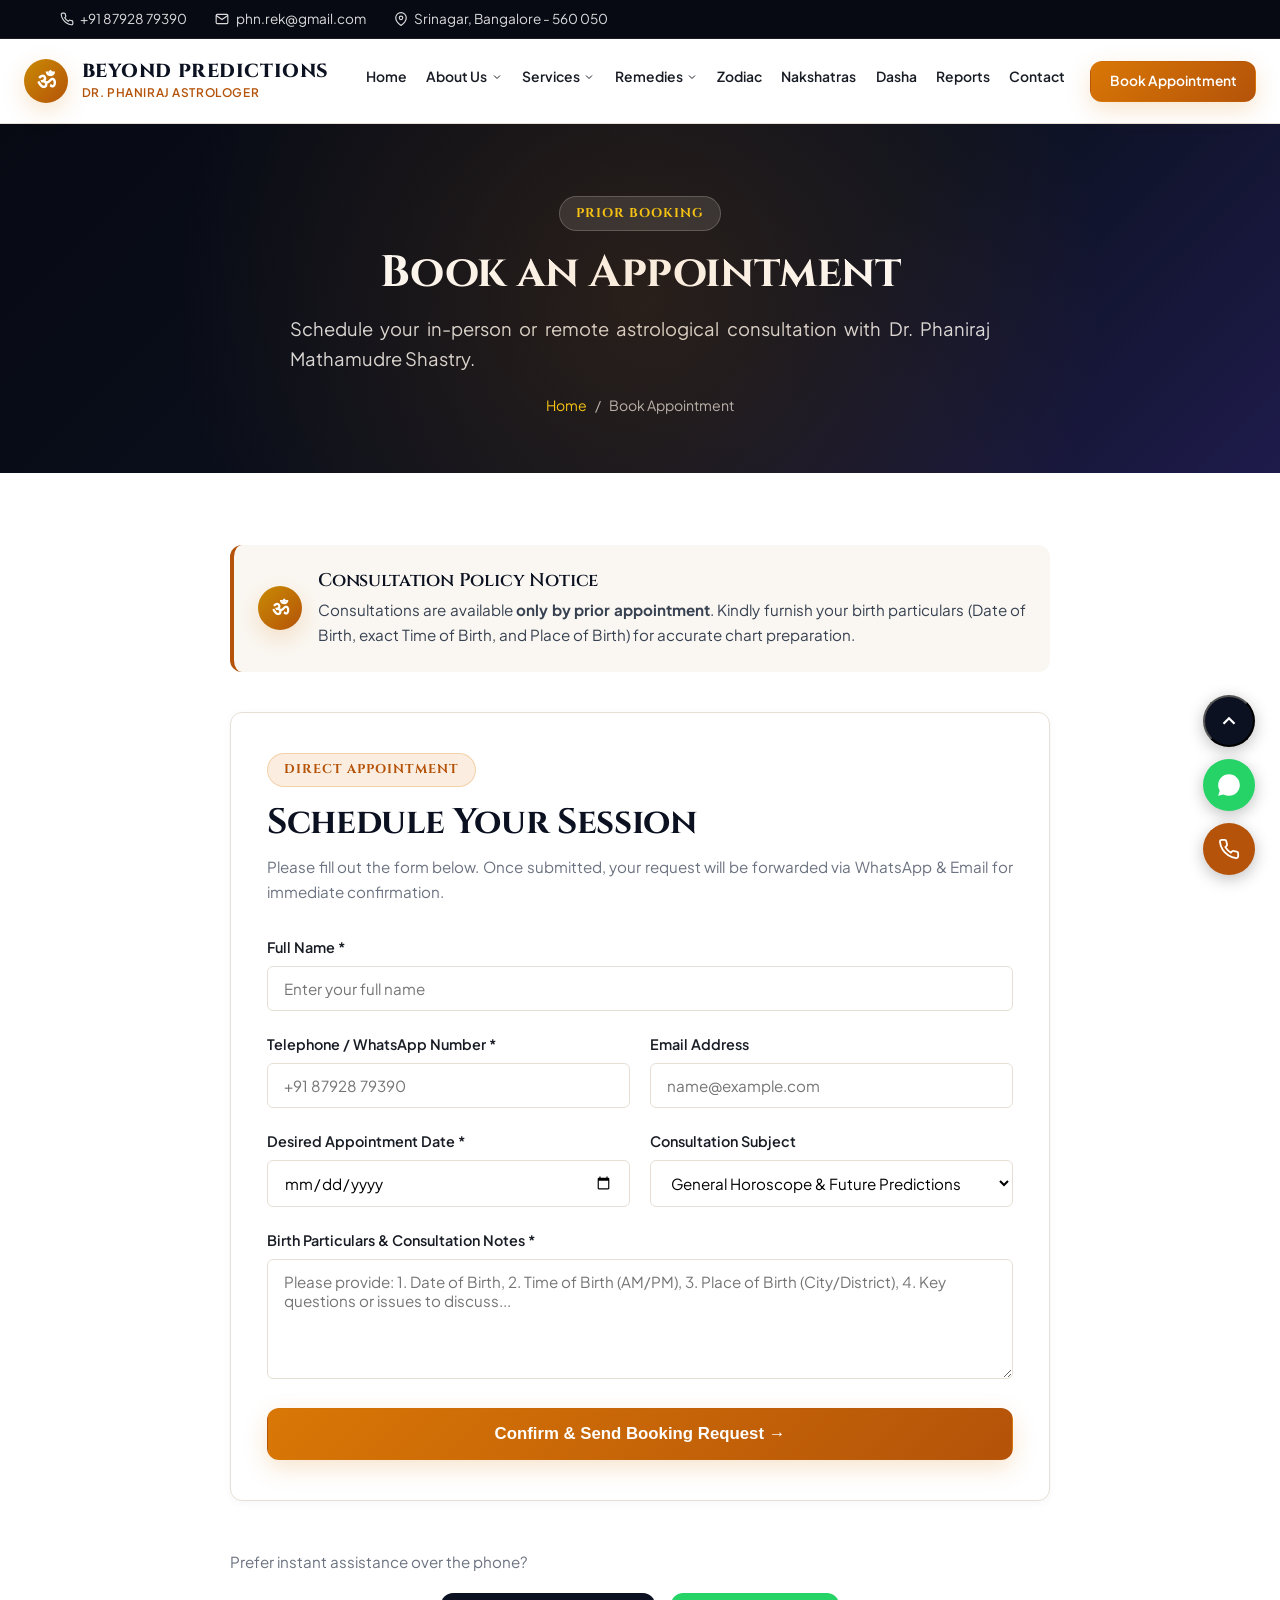
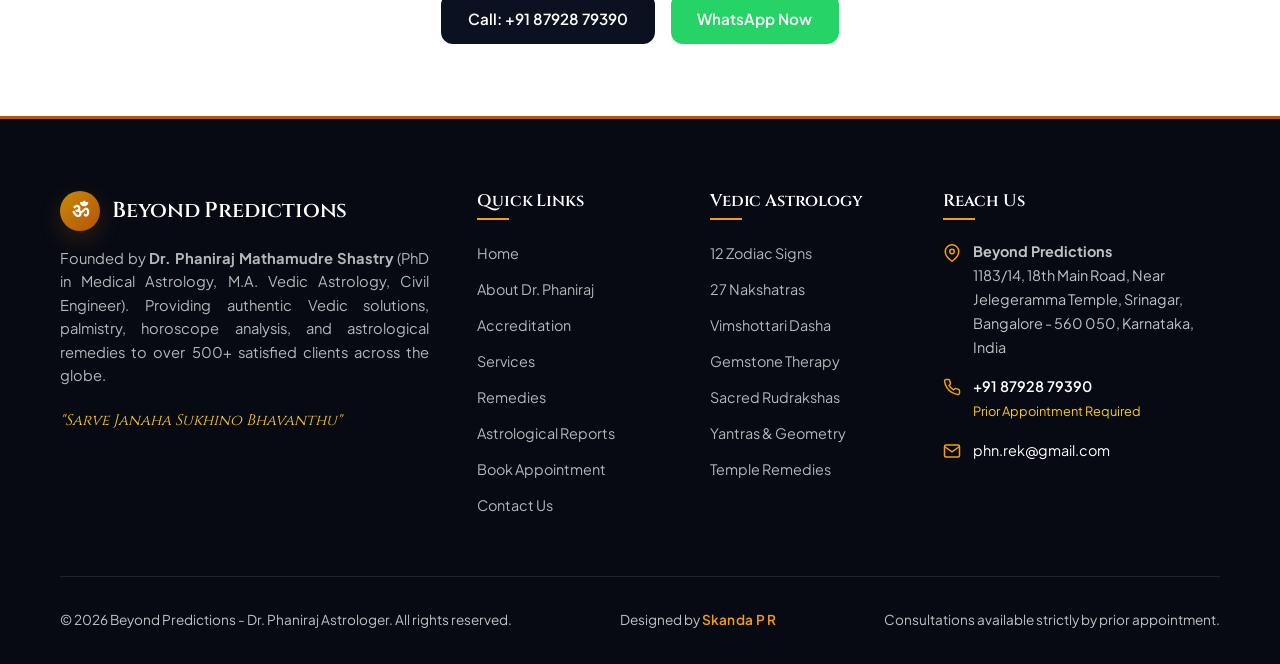
==== commit 1690abff: "feat: redesign temple & rudraksha grids, center hero titles, and add designer footer credit" ====
--- a/appointment.html
+++ b/appointment.html
@@ -6,7 +6,7 @@
   <title>Book an Appointment | Beyond Predictions - Dr. Phaniraj Astrologer</title>
   <meta name="description" content="Book an astrological consultation with Dr. Phaniraj Astrologer in Bangalore. Consultation strictly by prior appointment.">
   <link rel="icon" href="data:image/svg+xml,<svg xmlns=%22http://www.w3.org/2000/svg%22 viewBox=%220 0 100 100%22><text y=%22.9em%22 font-size=%2290%22>ॐ</text></svg>">
-  <link rel="stylesheet" href="css/style.css">
+  <link rel="stylesheet" href="css/style.css?v=2.6">
 </head>
 <body>
   <!-- Top Contact Bar -->
@@ -332,6 +332,9 @@
         <div>
           &copy; 2026 Beyond Predictions - Dr. Phaniraj Astrologer. All rights reserved.
         </div>
+        <div class="footer-credit">
+          Designed by <span class="designer-name">Skanda P R</span>
+        </div>
         <div>
           Consultations available strictly by prior appointment.
         </div>
--- a/css/style.css
+++ b/css/style.css
@@ -71,6 +71,9 @@
   font-size: 16px;
   text-rendering: optimizeLegibility;
   -webkit-font-smoothing: antialiased;
+  width: 100%;
+  max-width: 100%;
+  overflow-x: hidden;
 }
 
 body {
@@ -78,6 +81,8 @@
   background-color: var(--bg-warm);
   color: var(--text-body);
   line-height: 1.65;
+  width: 100%;
+  max-width: 100%;
   overflow-x: hidden;
   min-height: 100vh;
   display: flex;
@@ -106,6 +111,7 @@
   line-height: 1.3;
   margin-bottom: 0.75rem;
   letter-spacing: -0.01em;
+  text-align: left;
 }
 
 h1 { font-size: clamp(2rem, 4vw, 2.75rem); font-weight: 700; }
@@ -115,6 +121,10 @@
 
 p {
   margin-bottom: 1.15rem;
+  text-align: justify;
+  text-justify: inter-word;
+  hyphens: auto;
+  -webkit-hyphens: auto;
 }
 
 ul, ol {
@@ -124,6 +134,10 @@
 
 li {
   margin-bottom: 0.5rem;
+  text-align: justify;
+  text-justify: inter-word;
+  hyphens: auto;
+  -webkit-hyphens: auto;
 }
 
 /* --- UTILITY CLASSES --- */
@@ -188,6 +202,12 @@
   margin: 0 auto 3rem auto;
 }
 
+.section-title-wrap h1,
+.section-title-wrap h2,
+.section-title-wrap h3 {
+  text-align: center;
+}
+
 .section-title-wrap .gold-divider {
   width: 60px;
   height: 3px;
@@ -199,6 +219,7 @@
 .section-title-wrap p {
   color: var(--text-muted);
   font-size: 1.05rem;
+  text-align: center;
 }
 
 /* --- BUTTONS --- */
@@ -488,6 +509,7 @@
 
 .dropdown-menu li {
   margin: 0;
+  text-align: left;
 }
 
 .dropdown-link {
@@ -528,26 +550,44 @@
   cursor: pointer;
   padding: 0.5rem;
   color: var(--cosmic-navy);
+  border-radius: var(--radius-sm);
+  transition: var(--transition);
+  flex-shrink: 0;
+}
+
+.mobile-menu-btn:hover,
+.mobile-menu-btn:focus-visible {
+  background: rgba(217, 119, 6, 0.1);
+  color: var(--amber-primary);
+  outline: none;
+}
+
+.mobile-menu-btn svg {
+  display: block;
 }
 
 /* Mobile Offcanvas Drawer */
 .mobile-drawer {
   position: fixed;
   top: 0;
-  right: -320px;
+  right: 0;
   width: 300px;
+  max-width: 85vw;
   height: 100vh;
   background: #ffffff;
   box-shadow: -4px 0 24px rgba(0, 0, 0, 0.15);
   z-index: 2000;
-  transition: right 0.35s ease-in-out;
+  transform: translateX(100%);
+  visibility: hidden;
+  transition: transform 0.35s ease-in-out, visibility 0.35s ease-in-out;
   display: flex;
   flex-direction: column;
   overflow-y: auto;
 }
 
 .mobile-drawer.open {
-  right: 0;
+  transform: translateX(0);
+  visibility: visible;
 }
 
 .drawer-header {
@@ -574,6 +614,7 @@
 
 .drawer-menu li {
   margin: 0;
+  text-align: left;
 }
 
 .drawer-menu a {
@@ -705,6 +746,10 @@
   color: rgba(255, 255, 255, 0.9);
   line-height: 1.6;
   margin-bottom: 2rem;
+  text-align: justify;
+  text-justify: inter-word;
+  hyphens: auto;
+  -webkit-hyphens: auto;
 }
 
 .hero-actions {
@@ -780,9 +825,12 @@
   pointer-events: none;
 }
 
-.page-hero h1 {
+.page-hero h1,
+.page-hero h2,
+.page-hero h3 {
   color: #ffffff;
   margin-bottom: 0.75rem;
+  text-align: center;
 }
 
 .page-hero p {
@@ -810,10 +858,46 @@
   text-decoration: underline;
 }
 
+/* --- RESPONSIVE TWO-COLUMN LAYOUTS --- */
+.two-col-grid {
+  display: grid;
+  grid-template-columns: 1fr 1fr;
+  gap: 3.5rem;
+  align-items: start;
+}
+
+.about-intro-grid {
+  display: grid;
+  grid-template-columns: 360px 1fr;
+  gap: 3.5rem;
+  align-items: start;
+}
+
+.contact-layout-grid {
+  display: grid;
+  grid-template-columns: 1fr 1.2fr;
+  gap: 3.5rem;
+  align-items: start;
+}
+
+.report-layout-grid {
+  display: grid;
+  grid-template-columns: 1.2fr 1fr;
+  gap: 3.5rem;
+  align-items: start;
+}
+
+.service-card-layout {
+  display: grid;
+  grid-template-columns: 280px 1fr;
+  gap: 2.5rem;
+  align-items: start;
+}
+
 /* --- CARDS & GRIDS --- */
 .card-grid {
   display: grid;
-  grid-template-columns: repeat(auto-fit, minmax(320px, 1fr));
+  grid-template-columns: repeat(auto-fit, minmax(280px, 1fr));
   gap: 2rem;
 }
 
@@ -879,6 +963,10 @@
   line-height: 1.6;
   margin-bottom: 1.25rem;
   flex: 1;
+  text-align: justify;
+  text-justify: inter-word;
+  hyphens: auto;
+  -webkit-hyphens: auto;
 }
 
 .card-footer {
@@ -1242,7 +1330,8 @@
 .zodiac-header {
   display: flex;
   align-items: center;
-  gap: 1.5rem;
+  flex-wrap: wrap;
+  gap: 1.25rem;
   margin-bottom: 1.5rem;
   border-bottom: 1px solid var(--border-subtle);
   padding-bottom: 1.5rem;
@@ -1450,6 +1539,247 @@
   object-fit: contain;
 }
 
+/* --- RUDRAKSHA SECTION GRID & CARDS --- */
+.rudraksha-grid {
+  display: grid;
+  grid-template-columns: repeat(3, 1fr);
+  gap: 1.75rem;
+  margin: 2rem 0;
+}
+
+@media (max-width: 1024px) {
+  .rudraksha-grid {
+    grid-template-columns: repeat(2, 1fr);
+    gap: 1.5rem;
+  }
+}
+
+@media (max-width: 640px) {
+  .rudraksha-grid {
+    grid-template-columns: 1fr;
+    gap: 1.25rem;
+  }
+}
+
+.rudraksha-card {
+  background: #ffffff;
+  border: 1px solid var(--border-subtle);
+  border-radius: var(--radius-md);
+  padding: 1.5rem;
+  box-shadow: var(--shadow-sm);
+  display: flex;
+  flex-direction: column;
+  transition: var(--transition);
+}
+
+.rudraksha-card:hover {
+  transform: translateY(-4px);
+  box-shadow: var(--shadow-md);
+  border-color: var(--amber-light);
+}
+
+.rudraksha-header {
+  border-bottom: 2px solid var(--amber-bright);
+  padding-bottom: 0.5rem;
+  margin-bottom: 1rem;
+}
+
+.rudraksha-title {
+  font-size: 1.2rem;
+  font-weight: 700;
+  color: var(--cosmic-navy);
+  margin: 0;
+  text-align: left;
+}
+
+.rudraksha-img-wrap {
+  text-align: center;
+  margin-bottom: 1rem;
+  min-height: 110px;
+  display: flex;
+  align-items: center;
+  justify-content: center;
+}
+
+.rudraksha-img-wrap img {
+  max-height: 105px;
+  width: auto;
+  object-fit: contain;
+  border-radius: var(--radius-sm);
+  filter: drop-shadow(0 4px 8px rgba(0, 0, 0, 0.1));
+}
+
+.rudraksha-meta {
+  font-size: 0.88rem;
+  line-height: 1.6;
+  margin-bottom: 1rem;
+  color: var(--text-dark);
+}
+
+.rudraksha-meta div {
+  margin-bottom: 0.35rem;
+}
+
+.rudraksha-meta strong {
+  color: var(--cosmic-navy);
+  font-weight: 700;
+}
+
+.rudraksha-benefit-box {
+  margin-top: auto;
+  background: var(--bg-warm);
+  border-left: 3px solid var(--amber-primary);
+  border-radius: 0 var(--radius-sm) var(--radius-sm) 0;
+  padding: 0.85rem 1rem;
+  box-sizing: border-box;
+}
+
+.rudraksha-benefit-title {
+  font-size: 0.8rem;
+  font-weight: 700;
+  color: var(--amber-primary);
+  text-transform: uppercase;
+  letter-spacing: 0.05em;
+  display: block;
+  margin-bottom: 0.35rem;
+}
+
+.rudraksha-benefit-text {
+  font-size: 0.85rem;
+  line-height: 1.55;
+  color: var(--text-body);
+  margin: 0;
+  text-align: justify;
+  text-justify: inter-word;
+  hyphens: auto;
+  -webkit-hyphens: auto;
+}
+
+/* --- TEMPLE SECTION GRID & CARDS --- */
+.temple-grid {
+  display: grid;
+  grid-template-columns: repeat(3, 1fr);
+  gap: 1.75rem;
+  margin: 2rem 0;
+}
+
+@media (max-width: 1024px) {
+  .temple-grid {
+    grid-template-columns: repeat(2, 1fr);
+    gap: 1.5rem;
+  }
+}
+
+@media (max-width: 640px) {
+  .temple-grid {
+    grid-template-columns: 1fr;
+    gap: 1.25rem;
+  }
+}
+
+.temple-card {
+  background: #ffffff;
+  border: 1px solid var(--border-subtle);
+  border-radius: var(--radius-md);
+  padding: 1.5rem;
+  box-shadow: var(--shadow-sm);
+  display: flex;
+  flex-direction: column;
+  transition: var(--transition);
+}
+
+.temple-card:hover {
+  transform: translateY(-4px);
+  box-shadow: var(--shadow-md);
+  border-color: var(--amber-light);
+}
+
+.temple-header {
+  border-bottom: 2px solid var(--amber-bright);
+  padding-bottom: 0.5rem;
+  margin-bottom: 1rem;
+}
+
+.temple-planet-badge {
+  display: inline-block;
+  font-size: 0.78rem;
+  font-weight: 700;
+  color: var(--amber-primary);
+  text-transform: uppercase;
+  letter-spacing: 0.06em;
+  margin-bottom: 0.25rem;
+}
+
+.temple-title {
+  font-size: 1.15rem;
+  font-weight: 700;
+  color: var(--cosmic-navy);
+  margin: 0;
+  text-align: left;
+}
+
+.temple-img-wrap {
+  text-align: center;
+  margin-bottom: 1rem;
+  min-height: 120px;
+  display: flex;
+  align-items: center;
+  justify-content: center;
+}
+
+.temple-img-wrap img {
+  max-height: 115px;
+  width: auto;
+  object-fit: contain;
+  border-radius: var(--radius-sm);
+  filter: drop-shadow(0 4px 8px rgba(0, 0, 0, 0.12));
+}
+
+.temple-desc {
+  font-size: 0.88rem;
+  line-height: 1.6;
+  color: var(--text-body);
+  margin-bottom: 1rem;
+}
+
+.temple-desc p {
+  margin: 0;
+  text-align: justify;
+  text-justify: inter-word;
+  hyphens: auto;
+  -webkit-hyphens: auto;
+}
+
+.temple-info-box {
+  margin-top: auto;
+  background: var(--bg-warm);
+  border-left: 3px solid var(--amber-primary);
+  border-radius: 0 var(--radius-sm) var(--radius-sm) 0;
+  padding: 0.85rem 1rem;
+  box-sizing: border-box;
+  font-size: 0.84rem;
+  line-height: 1.5;
+}
+
+.temple-info-row {
+  margin-bottom: 0.4rem;
+}
+
+.temple-info-row:last-child {
+  margin-bottom: 0;
+}
+
+.temple-info-label {
+  font-weight: 700;
+  color: var(--cosmic-navy);
+  display: inline-block;
+  margin-right: 0.35rem;
+}
+
+.temple-info-val {
+  color: var(--text-body);
+}
+
 /* --- PAYMENT & REPORTS SECTION --- */
 .discount-banner {
   background: linear-gradient(135deg, #be123c 0%, #9f1239 100%);
@@ -1637,6 +1967,7 @@
 
 .footer-links li {
   margin-bottom: 0.6rem;
+  text-align: left;
 }
 
 .footer-links a {
@@ -1673,6 +2004,18 @@
   gap: 1rem;
   font-size: 0.85rem;
 }
+
+.footer-credit {
+  color: rgba(255, 255, 255, 0.75);
+  font-size: 0.85rem;
+}
+
+.footer-credit .designer-name {
+  color: var(--amber-bright);
+  font-weight: 600;
+  letter-spacing: 0.02em;
+}
+
 
 /* --- FLOATING ACTION BUTTONS (FAB) --- */
 .fab-container {
@@ -1806,6 +2149,10 @@
   line-height: 1.75;
   color: var(--text-body);
   margin-bottom: 1.25rem;
+  text-align: justify;
+  text-justify: inter-word;
+  hyphens: auto;
+  -webkit-hyphens: auto;
 }
 
 .testimonial-tag {
@@ -1904,19 +2251,27 @@
 }
 
 @media (max-width: 1024px) {
+  .two-col-grid,
+  .about-intro-grid,
+  .contact-layout-grid,
+  .report-layout-grid,
+  .service-card-layout {
+    grid-template-columns: 1fr;
+    gap: 2.5rem;
+  }
   .nav-menu {
     display: none;
   }
   .mobile-menu-btn {
-    display: block;
+    display: flex !important;
+    align-items: center;
+    justify-content: center;
   }
   .header-actions {
-    gap: 0.65rem;
+    gap: 0;
   }
   .header-cta-btn {
-    display: inline-flex;
-    padding: 0.48rem 0.95rem;
-    font-size: 0.82rem;
+    display: none !important;
   }
   .footer-grid {
     grid-template-columns: 1fr 1fr;
@@ -1975,6 +2330,22 @@
   .top-bar-notice {
     display: none;
   }
+  .header-cta-btn {
+    display: none !important;
+  }
+  .mobile-menu-btn {
+    display: flex !important;
+    align-items: center;
+    justify-content: center;
+  }
+  .two-col-grid,
+  .about-intro-grid,
+  .contact-layout-grid,
+  .report-layout-grid,
+  .service-card-layout {
+    grid-template-columns: 1fr;
+    gap: 2rem;
+  }
   .card-grid {
     grid-template-columns: 1fr;
   }
@@ -1983,6 +2354,11 @@
   }
   .footer-grid {
     grid-template-columns: 1fr;
+  }
+  .footer-bottom {
+    flex-direction: column;
+    text-align: center;
+    gap: 0.65rem;
   }
   .slider-controls {
     right: 20px;
@@ -2004,10 +2380,13 @@
     padding-left: 0.85rem;
     padding-right: 0.85rem;
     height: 70px;
+    display: flex;
+    align-items: center;
+    justify-content: space-between;
   }
   .brand-logo {
     gap: 0.5rem;
-    margin-right: 0.5rem;
+    margin-right: 0;
   }
   .brand-emblem {
     width: 36px;
@@ -2015,14 +2394,19 @@
     font-size: 1.15rem;
   }
   .brand-title {
-    font-size: 0.92rem;
+    font-size: 0.95rem;
   }
   .brand-subtitle {
     display: none;
   }
   .header-cta-btn {
-    padding: 0.38rem 0.65rem;
-    font-size: 0.75rem;
+    display: none !important;
+  }
+  .mobile-menu-btn {
+    display: flex !important;
+    align-items: center;
+    justify-content: center;
+    padding: 0.4rem;
   }
 }
 
@@ -2034,6 +2418,6 @@
     font-size: 0.72rem;
   }
   .header-cta-btn {
-    display: none;
-  }
-}
+    display: none !important;
+  }
+}
